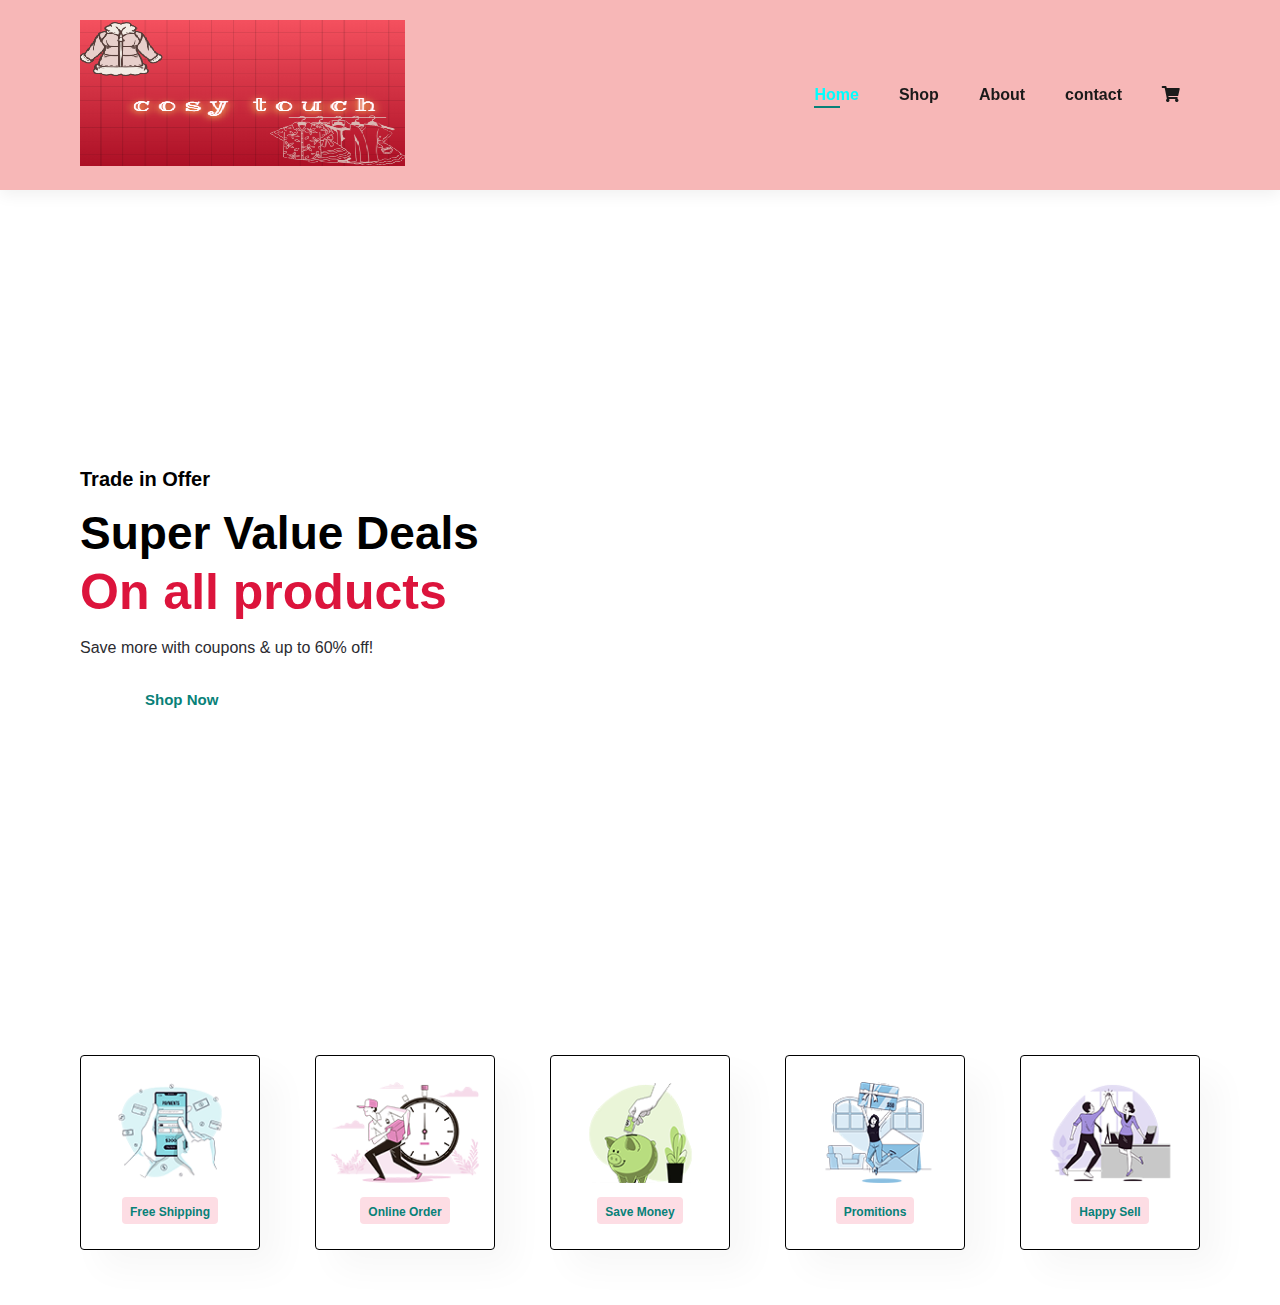
==== index.html @ e49b6837 "new program" ====
<!DOCTYPE html>
<html lang="en">
<head>
    <meta charset="UTF-8">
    <meta name="viewport" content="width=device-width, initial-scale=1.0">
    <title>Cosy Touch</title>
    <link rel="stylesheet" href="https://use.fontawesome.com/releases/v5.15.4/css/all.css" />
    <link rel="stylesheet" href="css/style.css">
    
</head>
<body>
    <section id="header">
        <a href="#"><img src="images/image.png" class="logo" alt=""></a>
        <div>
            <ul id="navbar">
                <li><a class="active" href="index.html">Home</a></li>
                <li><a href="shop.html">Shop</a></li>
                <!-- <li><a href="blog.html">blog</a></li> -->
                <li><a href="about.html">About</a></li>
                <li><a href="contact.html">contact</a></li>
                <li><a href="cart.html"><i class="fas fa-shopping-cart"></i></a></li>
            </ul>
        </div>
    </section>
    <section id="hero">
        <h4>Trade in Offer</h4>
        <h2>Super Value Deals</h2>
        <h1>On all products</h1>
        <p>Save more with coupons & up to 60% off!</p>
        <button>Shop Now</button>
    </section>
    <section id="feature" class="section-p1">
        <div class="fe-box">
            <img src="images/f1.png" alt="">
            <h6>Free Shipping</h6>
        </div><div class="fe-box">
            <img src="images/f2.png" alt="">
            <h6>Online Order</h6>
        </div><div class="fe-box">
            <img src="images/f3.png" alt="">
            <h6>Save Money</h6>
        </div><div class="fe-box">
            <img src="images/f4.png" alt="">
            <h6>Promitions</h6>
        </div><div class="fe-box">
            <img src="images/f5.png" alt="">
            <h6>Happy Sell</h6>
       
    </section>
    <script src="js/script.js"></script>
</body>
</html>
---- css/style.css ----
@import url('https://fonts.googleapis.com/css2?family=Poppins:ital,wght@0,100;0,200;0,300;0,400;0,500;0,600;0,700;0,800;0,900;1,100;1,200;1,300;1,400;1,500;1,600;1,700;1,800;1,900&display=swap');
*{
    margin: 0;
    padding: 0;
    box-sizing: border-box;
    font-family: 'Trebuchet MS', 'Lucida Sans Unicode', 'Lucida Grande', 'Lucida Sans', Arial, sans-serif;
}
html{
    scroll-behavior: smooth;
}
h1{
    font-size: 50px;
    line-height: 64px;
    color: black;
}
h2{
    font-size: 46px;
    line-height: 54px;
    color: black;
}
h4{
    font-size: 20px;
    color: black;
}
h6{
    font-weight: 700;
    font-size: 12px;
}
p{
    font-size: 16px;
    color: rgb(43, 43, 48);
    margin: 15px 0 20px 0;
}
.section-p1{
    padding: 40px 80px;
}
.section-m1{
    margin: 40px 0;
}
body{
    width: 100%;
}
/* hader start  */
#header{
    display: flex;
    align-items: center;
    justify-content: space-between;
    padding: 20px 80px;
    background: rgb(247, 183, 183);
    box-shadow: 0 5px 15px rgba(0, 0, 0, 0.06);
    z-index: 999;
    position: sticky;
    top: 0;
    left: 0;
}
#navbar{
    display: flex;
    align-items: center;
    justify-content: center;
}
#navbar li{
    list-style: none;
    padding: 0 20px;
    position: relative;
}
#navbar li a{
    text-decoration: none;
    font-size: 16px;
    font-weight: 600;
    color: #1a1a1a;
    transition: 0.3s ease;
}
#navbar li a:hover{
    color: aqua;
}
#navbar li a:hover,
#navbar li a.active{
    color: aqua;
}
#navbar li a.active::after,
#navbar li a:hover::after{
    content: "";
    width: 30%;
    height: 2px;
    background: #088178;
    position: absolute;
    bottom: -4px;
    left: 20px;
}
#hero {
    background-image: url("images/hero2.png");
    height: 90vh;
    width: 100%;
    background-size: cover;
    background-position: top 25% right 0;
    padding: 0 80px;
    display: flex;
    flex-direction: column;
    align-items: flex-start;
    justify-content: center;
}
#hero h4{
    padding-bottom: 15px;
}
#hero h1{
    color: crimson;
}
#hero button{
    background-image: url('images/button.png');
    background-color: transparent;
    color: #088178;
    border: 0;
    padding: 14px 80px 14px 65px;
    background-repeat: no-repeat;
    cursor: pointer;
    font-weight: 700;
    font-size: 15px;
}
#feature{
    display: flex;
    align-self: center;
    justify-content: space-between;
    flex-wrap: wrap;
}
#feature .fe-box{
    width: 180px;
    text-align: center;
    padding: 25px 15px;
    box-shadow: 20px 20px 34px rgba(0, 0, 0, 0.03);
    border: 1px solid;
    border-radius: 4px;
    margin: 15px 0;
}
#feature .fe-box:hover{
    box-shadow: 10px 10px 54px rgba(70, 62, 221, 0.1);
}
#feature .fe-box img{
    width: 100%;
    margin-bottom: 10px;
}
#feature .fe-box h6{
    display: inline-block;
    padding: 9px 8px 6px 8px;
    line-height: 1;
    border-radius: 4px;
    color: #088178;
    background-color: #fddde4;
}
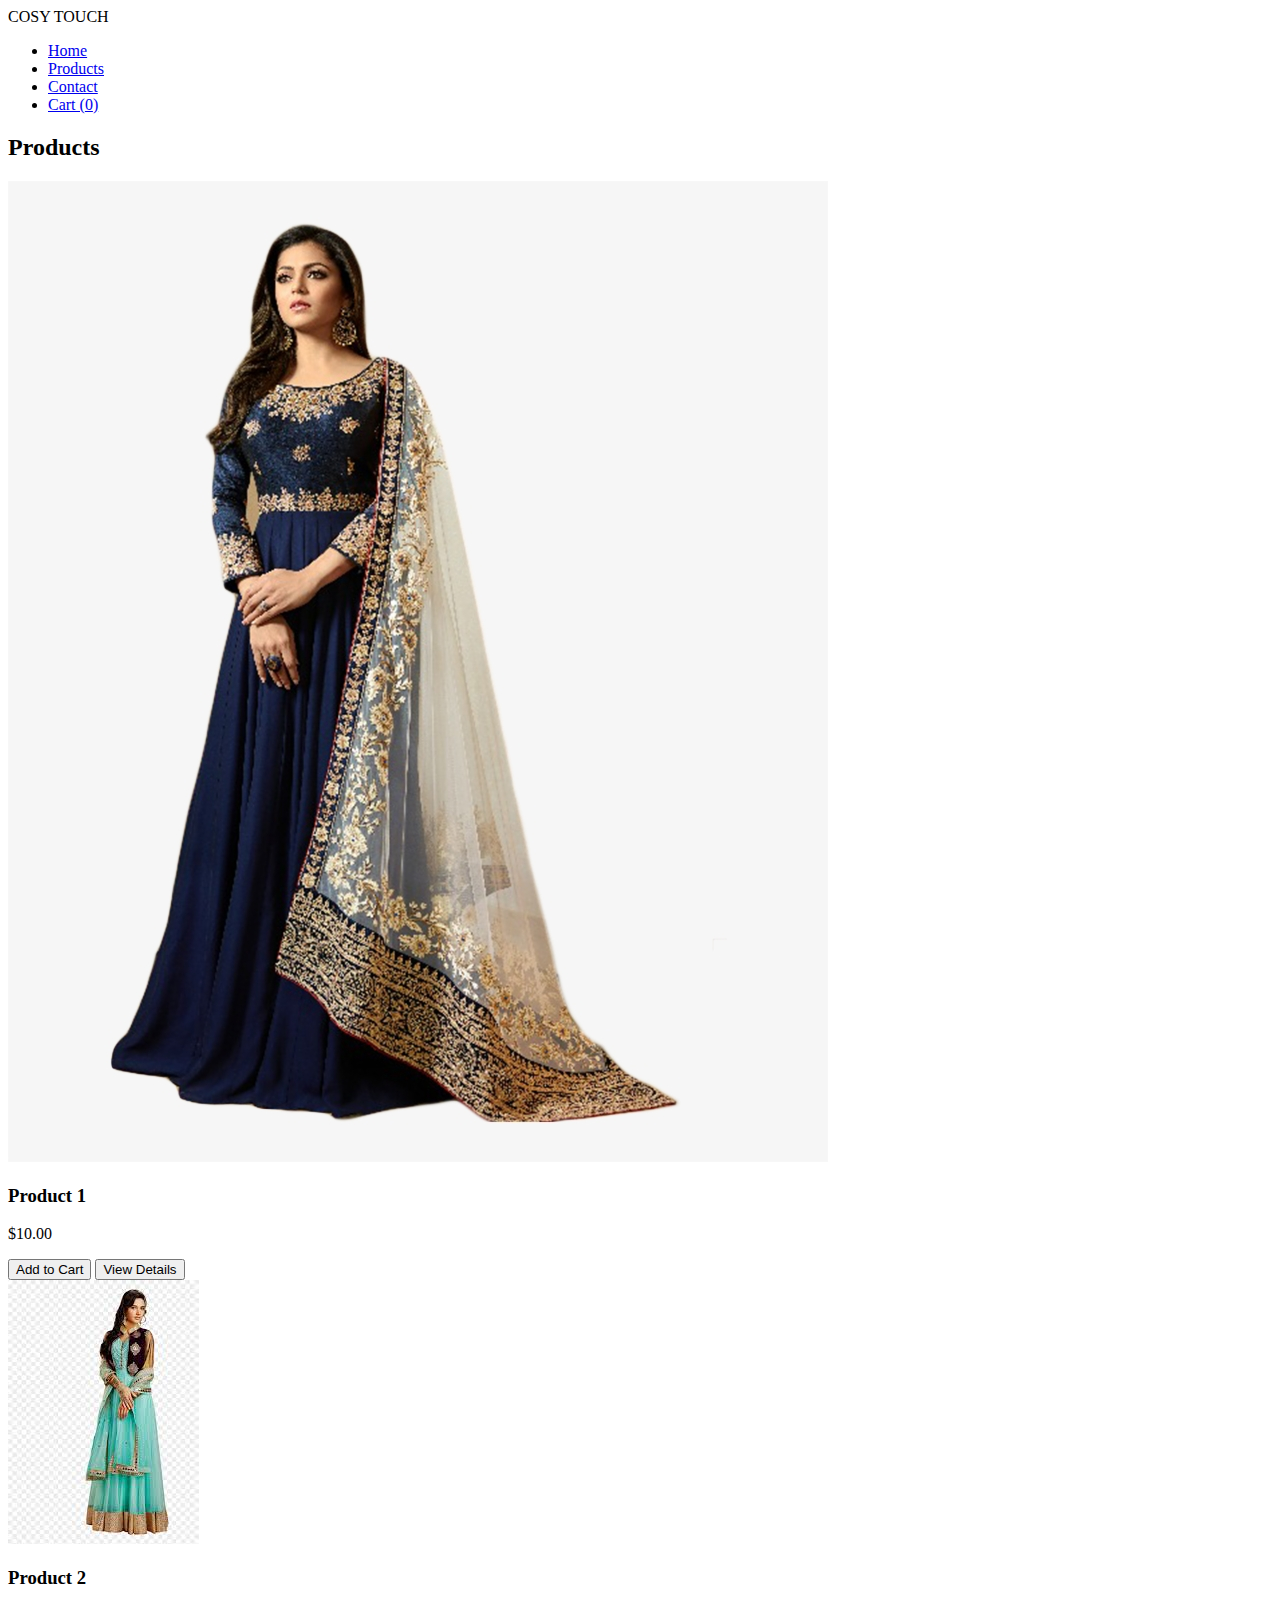
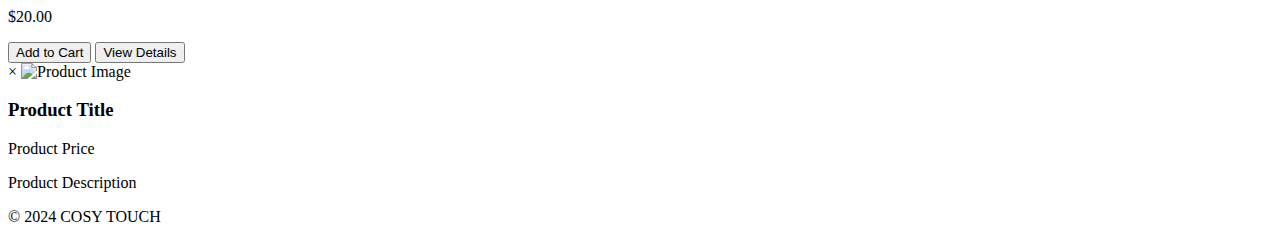
==== commit 05303cd5: "OKK" ====
--- a/index.html
+++ b/index.html
@@ -3,50 +3,57 @@
 <head>
     <meta charset="UTF-8">
     <meta name="viewport" content="width=device-width, initial-scale=1.0">
-    <title>Cosy Touch</title>
-    <link rel="stylesheet" href="https://use.fontawesome.com/releases/v5.15.4/css/all.css" />
-    <link rel="stylesheet" href="css/style.css">
-    
+    <title>COSY TOUCH</title>
+    <link rel="stylesheet" href="styles.css">
 </head>
 <body>
-    <section id="header">
-        <a href="#"><img src="images/image.png" class="logo" alt=""></a>
-        <div>
-            <ul id="navbar">
-                <li><a class="active" href="index.html">Home</a></li>
-                <li><a href="shop.html">Shop</a></li>
-                <!-- <li><a href="blog.html">blog</a></li> -->
-                <li><a href="about.html">About</a></li>
-                <li><a href="contact.html">contact</a></li>
-                <li><a href="cart.html"><i class="fas fa-shopping-cart"></i></a></li>
+    <header>
+        <div class="logo">COSY TOUCH</div>
+        <nav>
+            <ul>
+                <li><a href="#">Home</a></li>
+                <li><a href="#">Products</a></li>
+                <li><a href="#">Contact</a></li>
+                <li><a href="#">Cart (<span id="cart-count">0</span>)</a></li>
             </ul>
+        </nav>
+    </header>
+
+    <main>
+        <section class="products">
+            <h2>Products</h2>
+            <div class="product" data-id="1">
+                <img src="images/products g1.png" alt="Product 1">
+                <h3>Product 1</h3>
+                <p>$10.00</p>
+                <button>Add to Cart</button>
+                <button class="view-details">View Details</button>
+            </div>
+            <div class="product" data-id="2">
+                <img src="images/products s1.jpg" alt="Product 2">
+                <h3>Product 2</h3>
+                <p>$20.00</p>
+                <button>Add to Cart</button>
+                <button class="view-details">View Details</button>
+            </div>
+            <!-- Add more products as needed -->
+        </section>
+    </main>
+
+    <div id="product-modal" class="modal">
+        <div class="modal-content">
+            <span class="close-button">&times;</span>
+            <img id="modal-img" src="" alt="Product Image">
+            <h3 id="modal-title">Product Title</h3>
+            <p id="modal-price">Product Price</p>
+            <p id="modal-description">Product Description</p>
         </div>
-    </section>
-    <section id="hero">
-        <h4>Trade in Offer</h4>
-        <h2>Super Value Deals</h2>
-        <h1>On all products</h1>
-        <p>Save more with coupons & up to 60% off!</p>
-        <button>Shop Now</button>
-    </section>
-    <section id="feature" class="section-p1">
-        <div class="fe-box">
-            <img src="images/f1.png" alt="">
-            <h6>Free Shipping</h6>
-        </div><div class="fe-box">
-            <img src="images/f2.png" alt="">
-            <h6>Online Order</h6>
-        </div><div class="fe-box">
-            <img src="images/f3.png" alt="">
-            <h6>Save Money</h6>
-        </div><div class="fe-box">
-            <img src="images/f4.png" alt="">
-            <h6>Promitions</h6>
-        </div><div class="fe-box">
-            <img src="images/f5.png" alt="">
-            <h6>Happy Sell</h6>
-       
-    </section>
-    <script src="js/script.js"></script>
+    </div>
+
+    <footer>
+        <p>&copy; 2024 COSY TOUCH</p>
+    </footer>
+
+    <script src="script.js"></script>
 </body>
-</html>+</html>
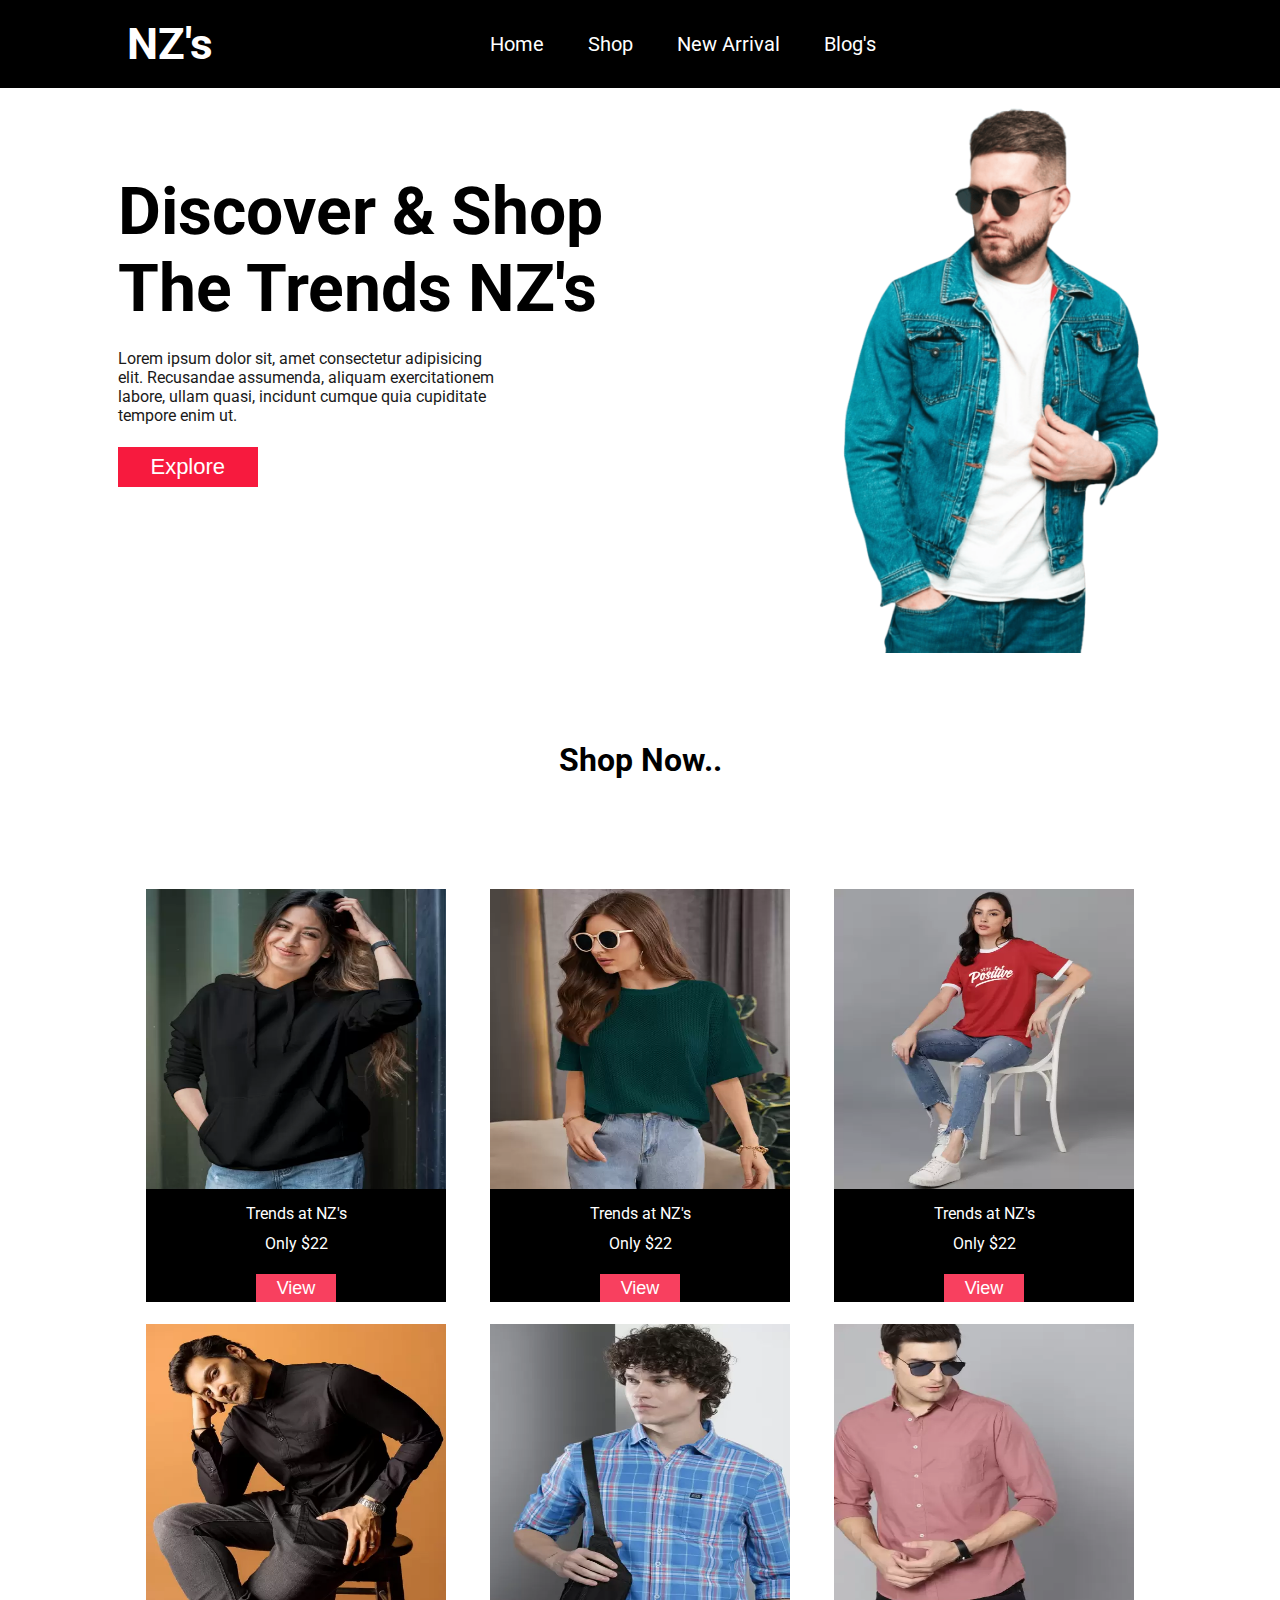
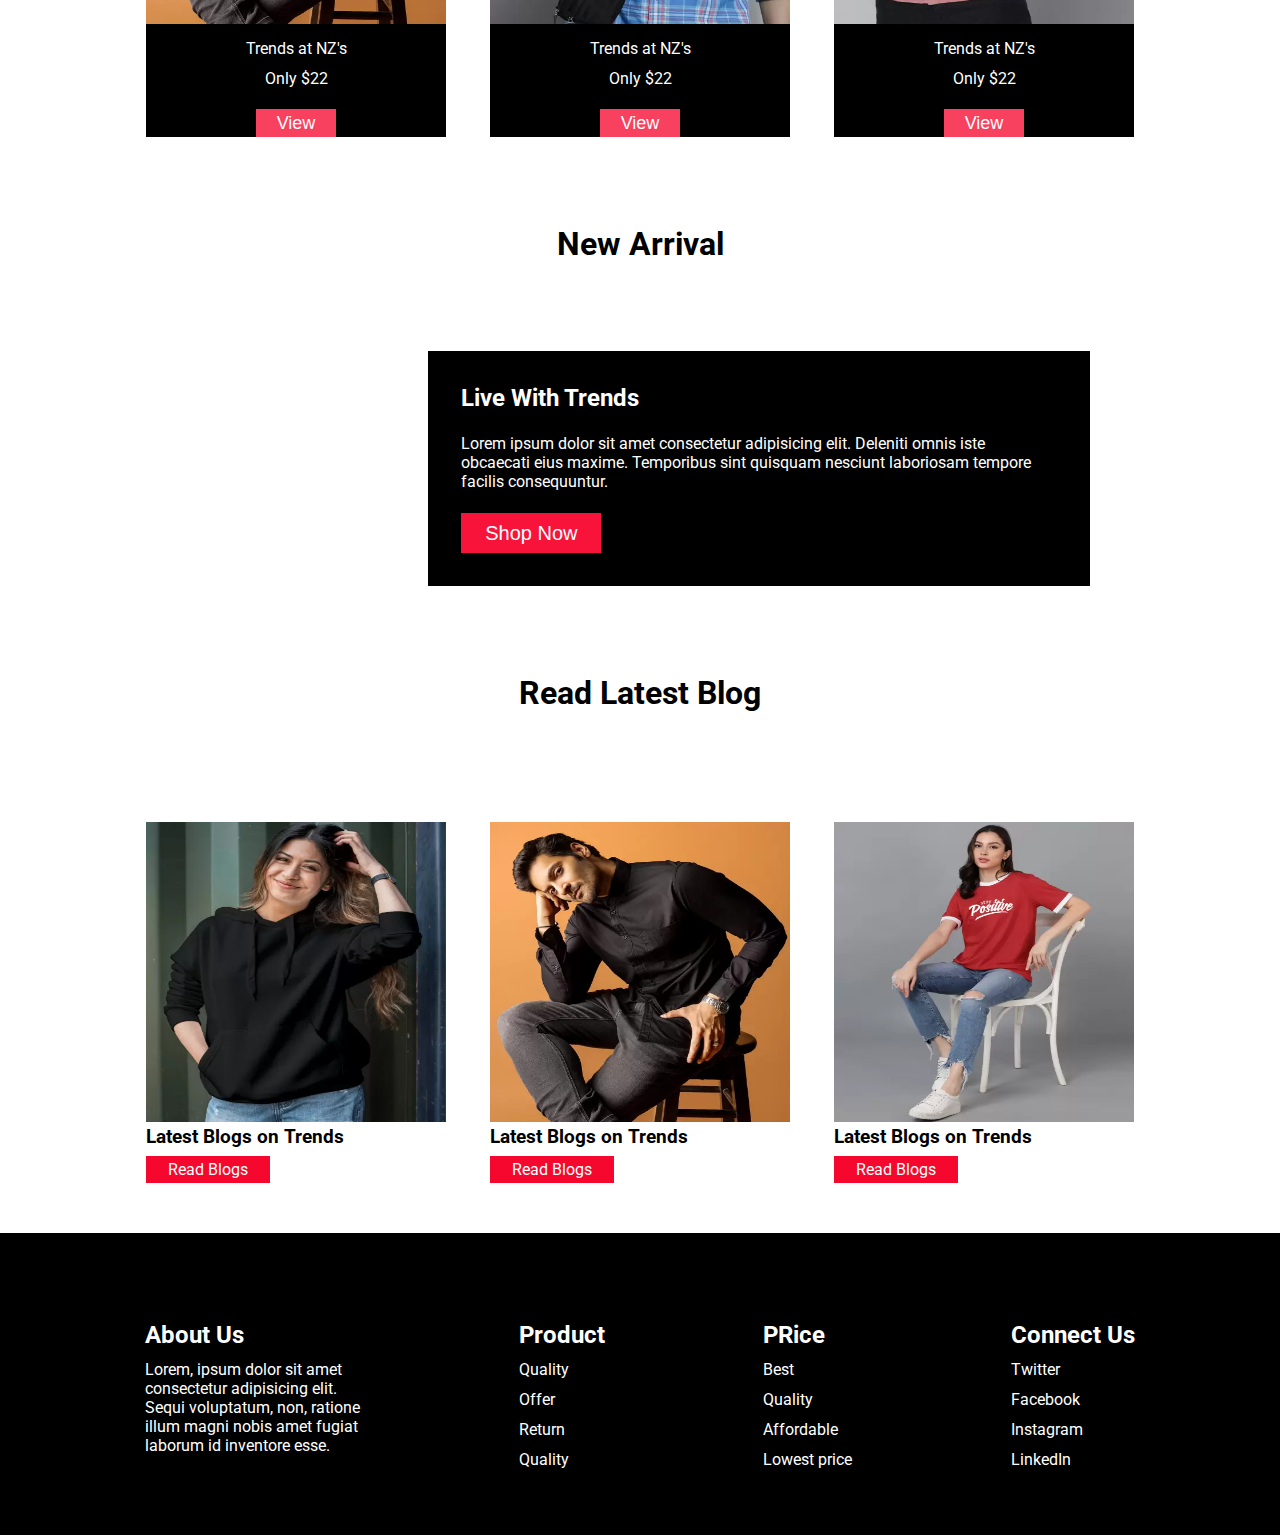
==== commit e86e5a79: "okk" ====
--- a/index.html
+++ b/index.html
@@ -3,57 +3,165 @@
 <head>
     <meta charset="UTF-8">
     <meta name="viewport" content="width=device-width, initial-scale=1.0">
-    <title>COSY TOUCH</title>
-    <link rel="stylesheet" href="styles.css">
+    <title>COSY-TOUCH</title>
+    <link rel="stylesheet" href="css/style.css">
+    <link href="https://fonts.googleapis.com/css2?family=Abril+Fatface&family=Catamaran:wght@200&family=Courgette&family=Dancing+Script:wght@700&family=Edu+TAS+Beginner:wght@700&family=Lato:wght@300;900&family=Mukta:wght@700&family=Mulish:wght@300&family=Open+Sans&family=PT+Sans:ital,wght@1,700&family=Poppins:wght@300&family=Raleway:wght@100&family=Roboto&family=Roboto+Condensed:wght@700&family=Roboto+Slab&display=swap" rel="stylesheet">     
+    <script src="https://kit.fontawesome.com/f30fac2c61.js" crossorigin="anonymous"></script>
+ 
 </head>
 <body>
-    <header>
-        <div class="logo">COSY TOUCH</div>
+    <div class="container">
         <nav>
+            <div class="logo">
+                <h1>NZ's</h1>
+            </div>
             <ul>
-                <li><a href="#">Home</a></li>
-                <li><a href="#">Products</a></li>
-                <li><a href="#">Contact</a></li>
-                <li><a href="#">Cart (<span id="cart-count">0</span>)</a></li>
+                <li><a href="">Home</a></li>
+                <li><a href="#shop">Shop</a></li>
+                <li><a href="#newarrival">New Arrival</a></li>
+                <li><a href="#blog">Blog's</a></li>
             </ul>
+            <i id="cart" class="fa-solid fa-cart-shopping"></i>
         </nav>
-    </header>
 
-    <main>
-        <section class="products">
-            <h2>Products</h2>
-            <div class="product" data-id="1">
-                <img src="images/products g1.png" alt="Product 1">
-                <h3>Product 1</h3>
-                <p>$10.00</p>
-                <button>Add to Cart</button>
-                <button class="view-details">View Details</button>
+        <div class="main">
+            <div class="mainText">
+                <h1>Discover & Shop <br> The Trends NZ's</h1>
+                <p>Lorem ipsum dolor sit, amet consectetur adipisicing <br>
+                  elit. Recusandae assumenda, aliquam exercitationem <br>
+                 labore, ullam quasi, incidunt cumque quia cupiditate <br>
+                 tempore enim ut.</p>
+                <button>Explore</button>
             </div>
-            <div class="product" data-id="2">
-                <img src="images/products s1.jpg" alt="Product 2">
-                <h3>Product 2</h3>
-                <p>$20.00</p>
-                <button>Add to Cart</button>
-                <button class="view-details">View Details</button>
+            <img src="images/main.png" alt="">
+        </div>
+
+         
+        <div id="shop">
+            <div class="head">
+                <h1>Shop Now..</h1>
             </div>
-            <!-- Add more products as needed -->
-        </section>
-    </main>
+            <div class="shop">
+ 
+                <div class="shopcard">
+                    <img src="images/ws2.webp" alt="">
+                    <p>Trends at NZ's </p>
+                    <p>Only $22</p>
+                    <button id="view">View</button>
+                    
 
-    <div id="product-modal" class="modal">
-        <div class="modal-content">
-            <span class="close-button">&times;</span>
-            <img id="modal-img" src="" alt="Product Image">
-            <h3 id="modal-title">Product Title</h3>
-            <p id="modal-price">Product Price</p>
-            <p id="modal-description">Product Description</p>
+                </div>
+                <div class="shopcard">
+                    <img src="images/ws3.webp" alt="">
+                    <p>Trends at NZ's </p>
+                    <p>Only $22</p>
+                    <button id="view">View</button>
+
+                </div>
+                <div class="shopcard">
+                    <img src="images/ws4.webp" alt="">
+                    <p>Trends at NZ's </p>
+                    <p>Only $22</p>
+                    <button id="view">View</button>
+
+                </div>
+                <div class="shopcard">
+                    <img src="images/sh1.webp" alt="">
+                    <p>Trends at NZ's </p>
+                    <p>Only $22</p>
+                    <button id="view">View</button>
+
+                </div>
+                <div class="shopcard">
+                    <img src="images/sh2.webp" alt="">
+                    <p>Trends at NZ's </p>
+                    <p>Only $22</p>
+                    <button id="view">View</button>
+
+                </div>
+                <div class="shopcard">
+                    <img src="images/sh3.webp" alt="">
+                    <p>Trends at NZ's </p>
+                    <p>Only $22</p>
+                    <button id="view">View</button>
+            </div>
+
+
+            <div id="newarrival">
+                <div class="head">
+                    <h1>New Arrival</h1>
+                </div>
+                <div class="arrival">
+                    <img src="images/arr1.jpg" alt="">
+                    <div class="arrivalText">
+                        <h2>Live With Trends</h2>
+                        <p>Lorem ipsum dolor sit amet consectetur adipisicing elit. Deleniti omnis iste obcaecati eius maxime. Temporibus sint quisquam nesciunt laboriosam tempore facilis consequuntur.</p>
+                        <button>Shop Now</button>
+                    </div>
+                </div>
+            </div>
+     
+        </div>
+
+        <div id="blog">
+            <div class="head">
+                <h1>Read Latest Blog</h1>
+            </div>
+            <div class="blogs">
+                <div class="blogCard">
+                    <img src="images/ws2.webp" alt="">
+                    <h3>Latest Blogs on Trends</h3>
+                    <a target="_blank" href="https://www.hellofashionblog.com/">Read Blogs</a>
+                </div>
+                <div class="blogCard">
+                    <img src="images/sh1.webp" alt="">
+                    <h3>Latest Blogs on Trends</h3>
+                    <a target="_blank" href="https://www.hellofashionblog.com/">Read Blogs</a>
+                </div>
+                <div class="blogCard">
+                    <img src="images/ws4.webp" alt="">
+                    <h3>Latest Blogs on Trends</h3>
+                    <a target="_blank" href="https://www.hellofashionblog.com/">Read Blogs</a>
+                </div>
+            </div>
+        </div>
+
+        <div class="footer">
+            <div class="text">
+                <h2>About Us</h2>
+                <p>Lorem, ipsum dolor sit amet <br>
+                  consectetur adipisicing elit. <br>
+                  Sequi voluptatum, non, ratione <br>
+                  illum magni nobis amet fugiat <br>
+                 laborum id inventore esse.</p>
+
+            </div>
+            <div class="text">
+                <h2>Product</h2>
+                <p>Quality</p>
+                <p>Offer</p>
+                <p>Return</p>
+                <p>Quality</p>
+
+            </div>
+            <div class="text">
+                <h2>PRice</h2>
+                <p>Best</p>
+                <p>Quality</p>
+                <p>Affordable</p>
+                <p>Lowest price</p>
+
+            </div>
+            <div class="text">
+                <h2>Connect Us</h2>
+                <p>Twitter</p>
+                <p>Facebook</p>
+                <p>Instagram</p>
+                <p>LinkedIn</p>
+
+            </div>
         </div>
     </div>
-
-    <footer>
-        <p>&copy; 2024 COSY TOUCH</p>
-    </footer>
-
-    <script src="script.js"></script>
+    <script src="js/script.js"></script>
 </body>
-</html>
+</html>--- a/css/style.css
+++ b/css/style.css
@@ -0,0 +1,246 @@
+*{
+    margin: 0%;
+    padding: 0%;
+}
+body{
+    font-family: 'Roboto', sans-serif;   
+
+}
+nav{
+    display: flex;
+    justify-content: space-around;
+    align-items: center;
+    position: fixed;
+    top: 0%;
+    width: 100%;
+    height: 88px;
+    background-color: black;
+    color: white;
+}
+.logo{
+    font-size: 22px;
+}
+ul{
+    display: flex;
+}
+ul li {
+    list-style: none;
+}
+ul li a{
+    text-decoration: none;
+    font-size: 20px;
+    margin-inline: 22px;
+    color: white;
+}
+ul li a:hover{
+    color: rgb(250, 90, 116);
+}
+nav i{
+    font-size: 26px;
+}
+.main{
+    display: flex;
+    justify-content: space-around;
+    margin-top: 99px;
+}
+.main img{
+    width: 324px;
+}
+.mainText{
+    margin-top: 74px;
+}
+.main h1{
+    font-size: 66px;
+}
+.main p{
+    color: rgb(26, 26, 26);
+    margin-top: 22px;
+}
+.main button{
+    width: 140px;
+    height: 40px;
+    background-color: rgb(247, 26, 62);
+    color: white;
+    font-size: 22px;
+    border: none;
+    margin-top: 22px;
+}
+.shop{
+    display: flex;
+    flex-wrap: wrap;
+    justify-content: center;
+}
+.shop .shopcard{
+    width: 300px;
+    margin-inline: 22px;
+    margin-top: 22px;
+    background-color: black;
+    color: white;
+    text-align: center;
+}
+.shopcard button{
+    width: 80px;
+    height: 28px;
+    background-color: rgb(248, 64, 95);
+    color: white;
+    font-size: 18px;
+    border: none;
+    margin-top: 21px;
+    cursor: pointer;
+}
+.shopcard p{
+    margin-top: 11px;
+    
+}
+.shopcard img{
+    width: 100%;
+    height: 300px;
+}
+.head{
+    text-align: center;
+    padding: 88px;
+}
+.arrival{
+    display: flex;
+    justify-content: center;
+    width: 900px;
+    margin: auto;
+}
+.arrival img{
+    width: 500px;
+}
+.arrivalText{
+    padding: 33px;
+    background-color:black;
+    color: white;
+}
+.arrivalText p{
+    margin-top: 22px;
+}
+.arrivalText button{
+    margin-top: 22px;
+    width: 140px;
+    height: 40px;
+    background-color: rgb(247, 19, 57);
+    font-size: 20px;
+    border: none;
+    color: white;
+}
+.blogs{
+    display: flex;
+    flex-wrap: wrap;
+    justify-content: center;
+}
+.blogCard{
+    width: 300px;
+    margin-inline: 22px;
+    margin-top: 22px;
+}
+.blogs img{
+    width: 100%;
+    height: 300px;
+}
+.blogs a{
+    padding: 4px 22px;
+    background-color: rgb(245, 7, 46);
+    color: white;
+    text-decoration: none;
+    position: relative;
+    top: 12px;
+
+}
+.footer{
+    display: flex;
+    flex-wrap: wrap;
+    justify-content: space-around;
+    padding: 66px;
+    margin-top: 66px;
+    background-color: black;
+    color: white;
+}
+.text{
+    margin-top: 22px;
+}
+.text p{
+    margin-top: 11px;
+}
+.cartHead{
+     text-align: center;
+    justify-content: center;
+    text-align: center;
+    padding: 12px 22px;
+    background-color: rgb(252, 15, 54);
+    color: white;
+    text-decoration: none;
+    font-size: 22px;
+    position: relative;
+    top: 22px;
+    text-align: center;
+    left: 40%;
+
+}
+.card {
+    display: flex;
+    gap: 33px;
+    width: 800px;
+    margin: auto;
+    margin-top:83px;
+}
+.card img{
+    width: 400px;
+}
+.card p{
+    margin-top: 22px;
+}
+.card a{
+    padding: 4px 22px;
+    background-color: black;
+    color: white;
+    font-size: 20px;
+    border: none;
+    margin-top: 22px;
+    text-decoration: none;
+    position: relative;
+    top: 44px;
+}
+
+@media screen and (max-width:970px){
+    .main{
+        display: block;
+        text-align: center;
+    }
+    .arrival{
+        display: block;
+        width: 500px;
+    }
+    .card{
+        display: block;
+        text-align: center;
+        width: 90%;
+    }
+    .card img{
+        width: 80%;
+    }
+}
+
+@media screen and (max-width:700px){
+    ul{
+        display: none;
+
+    }
+}
+
+@media screen and (max-width:600px){
+    .main h1{
+        font-size: 34px;
+    }
+    .main img{
+        width: 90%;
+    }
+    .arrival{
+        width: 90%;
+    }
+    .arrival img{
+        width: 100%;
+    }
+}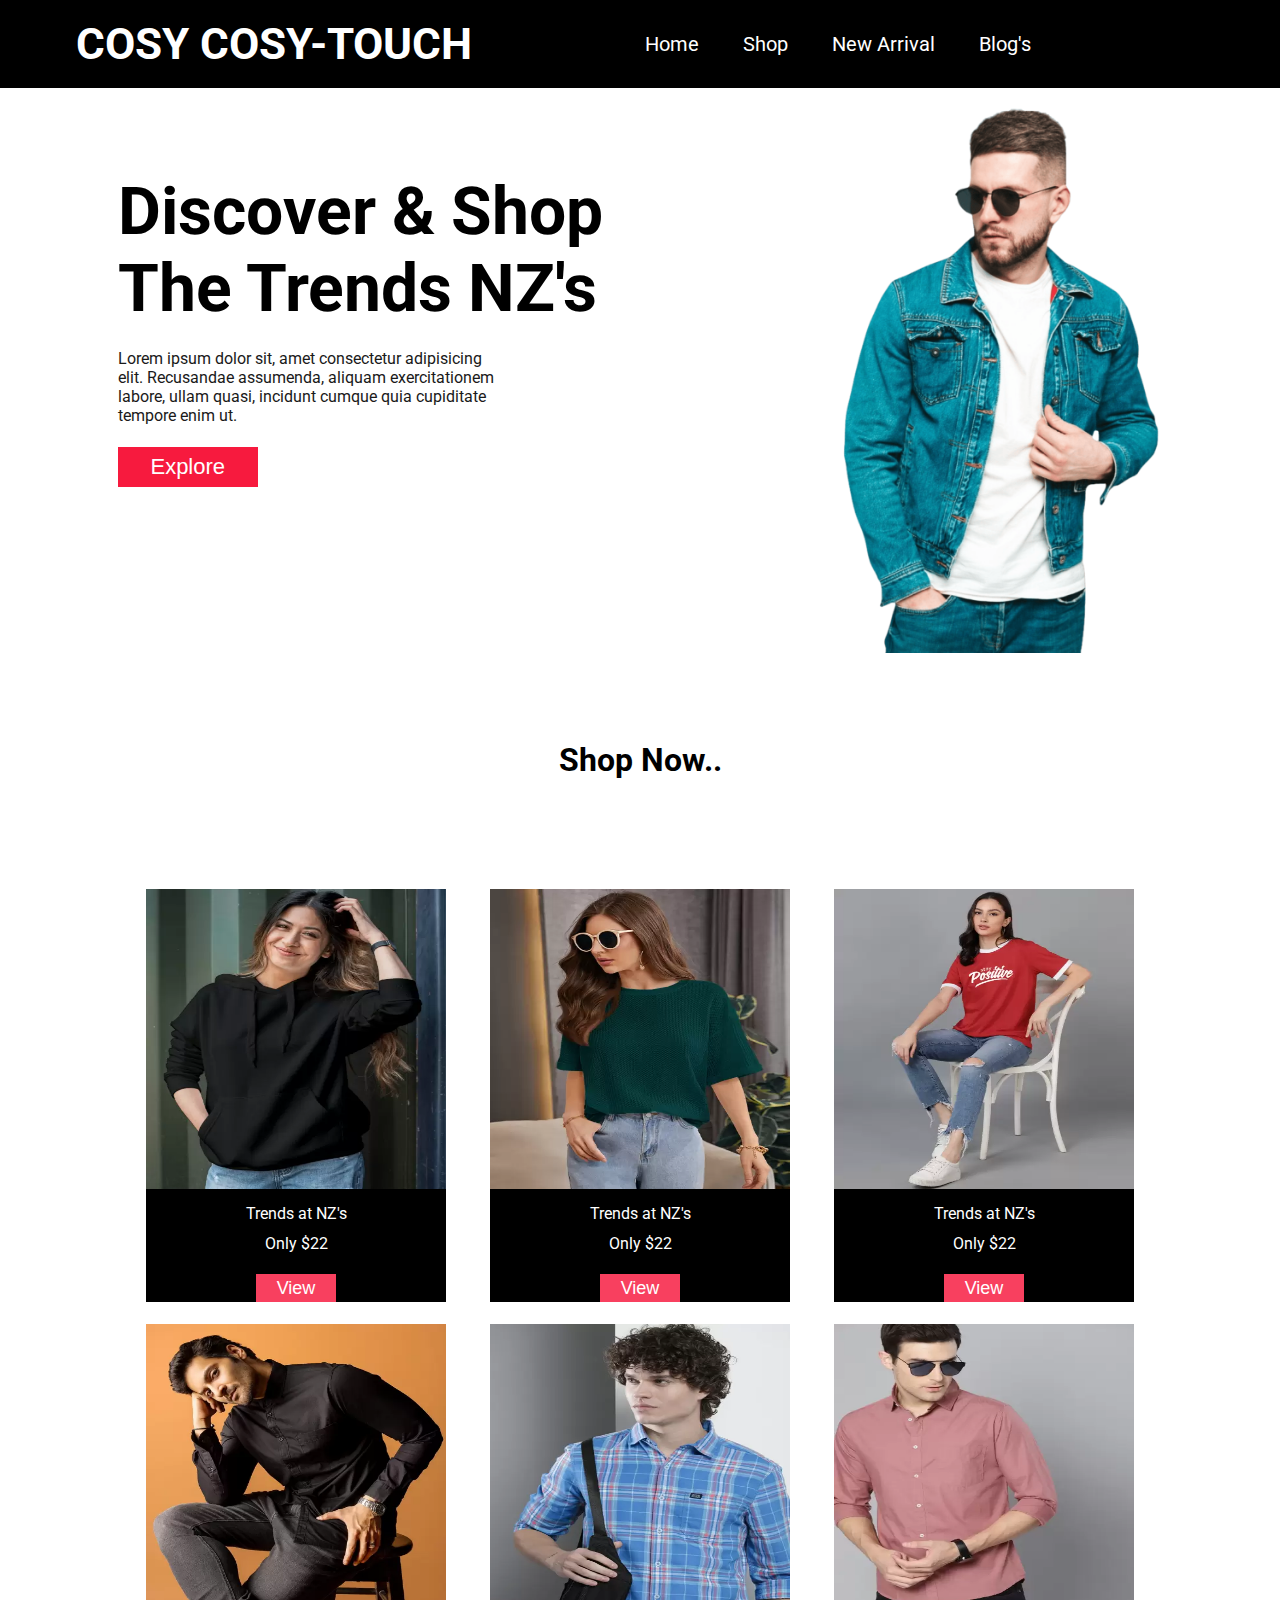
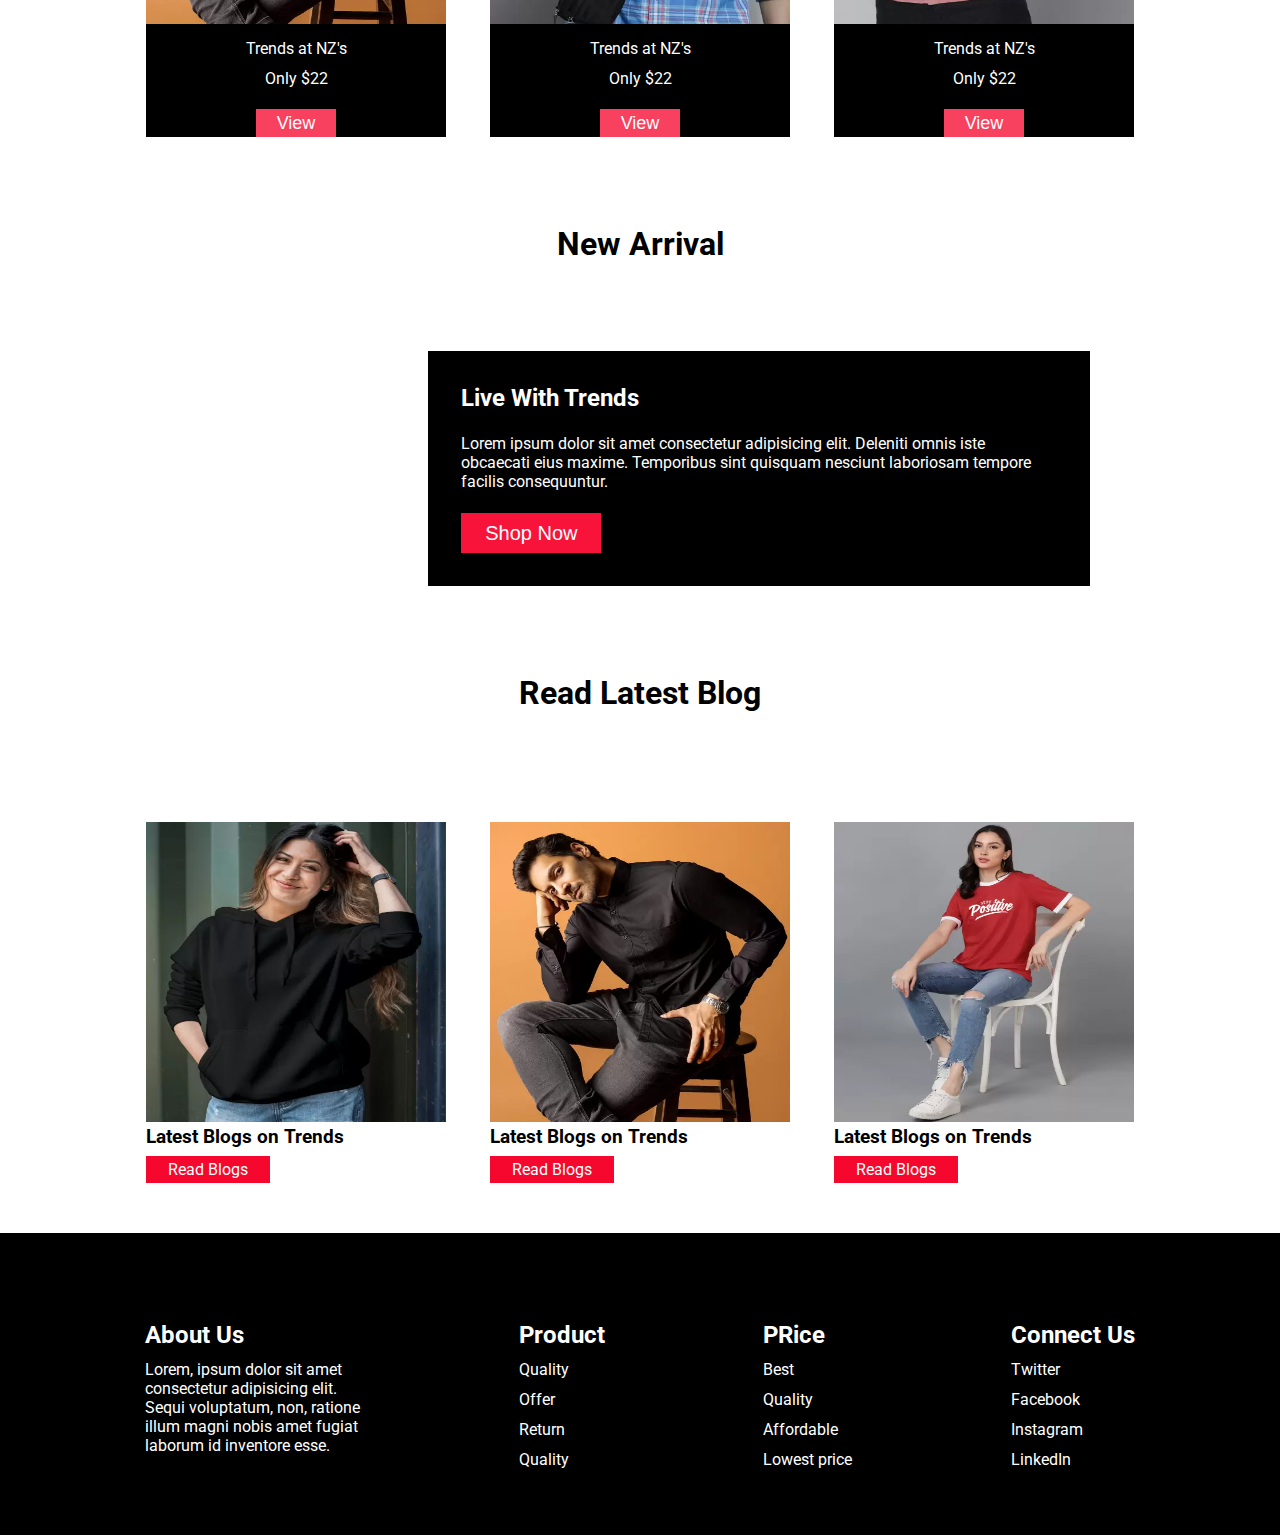
==== commit fed6ce87: "HWLLOK" ====
--- a/index.html
+++ b/index.html
@@ -13,7 +13,7 @@
     <div class="container">
         <nav>
             <div class="logo">
-                <h1>NZ's</h1>
+                <h1>COSY COSY-TOUCH</h1>
             </div>
             <ul>
                 <li><a href="">Home</a></li>
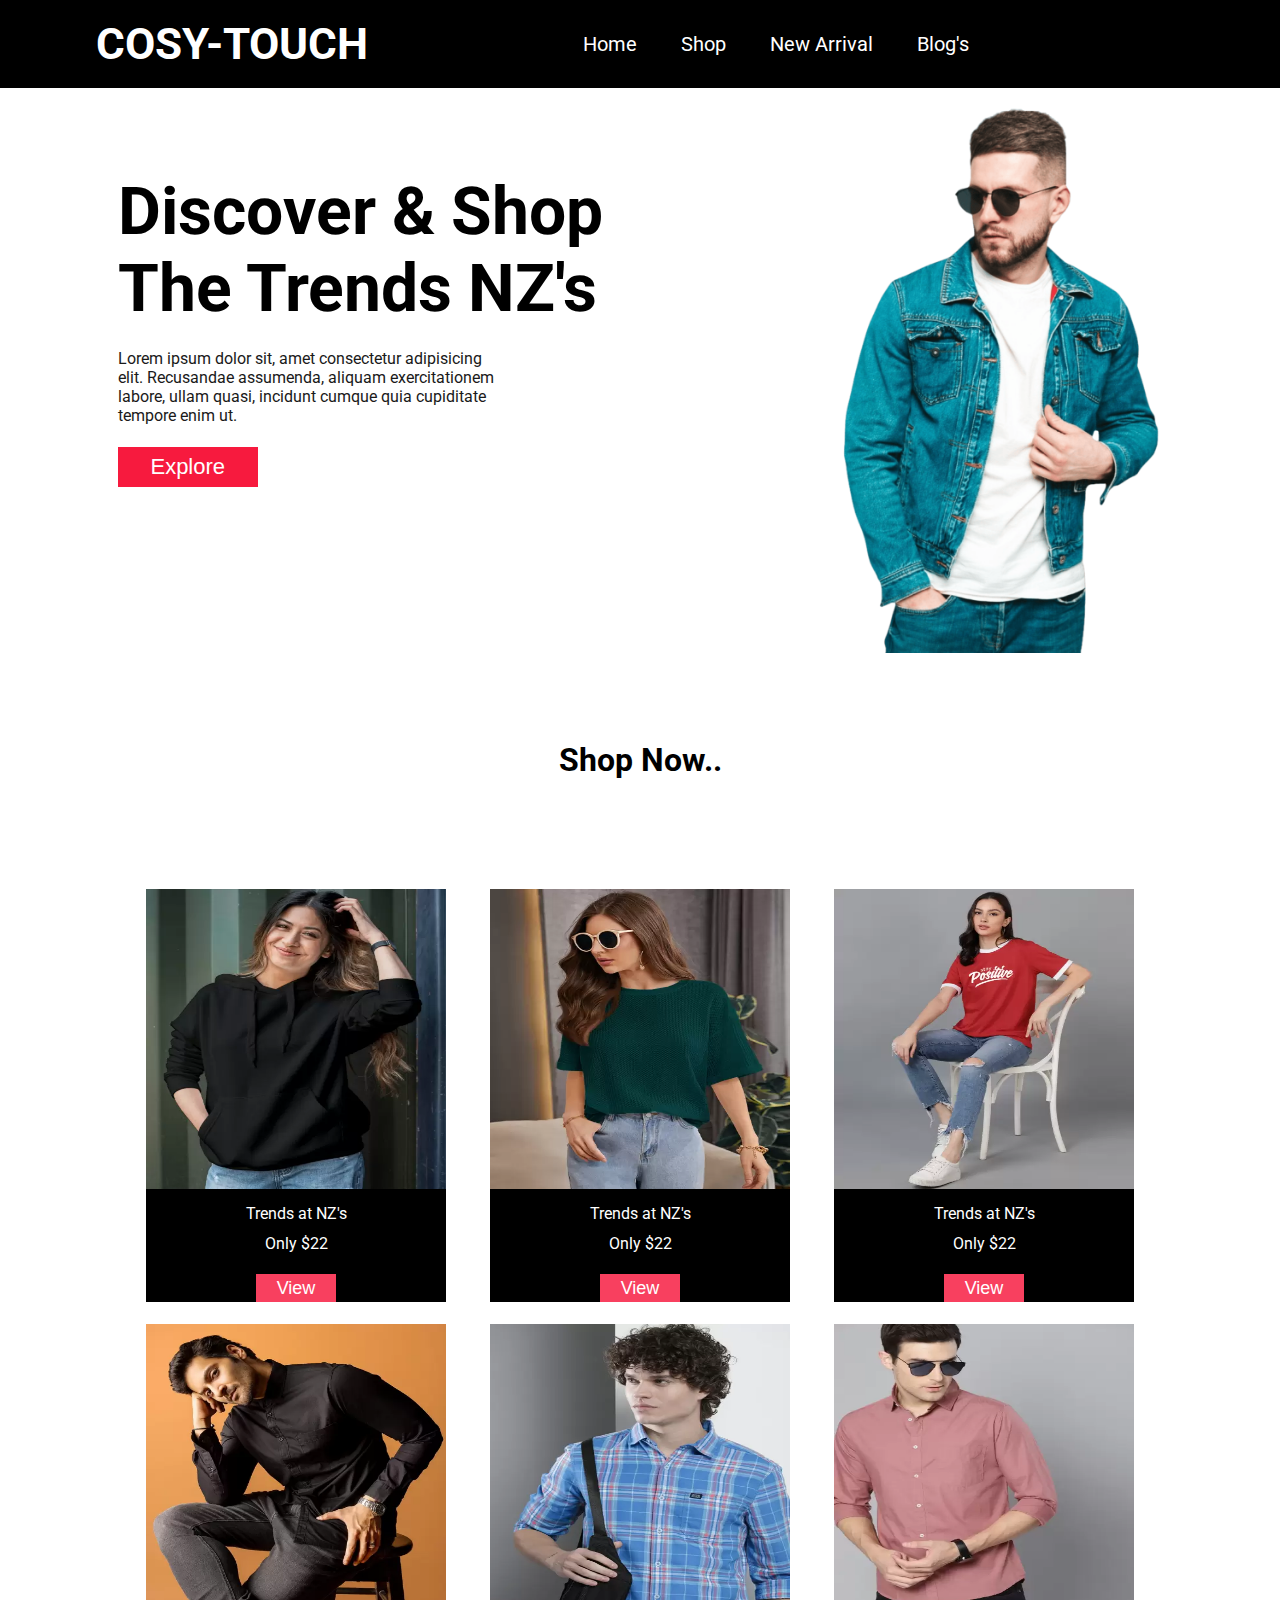
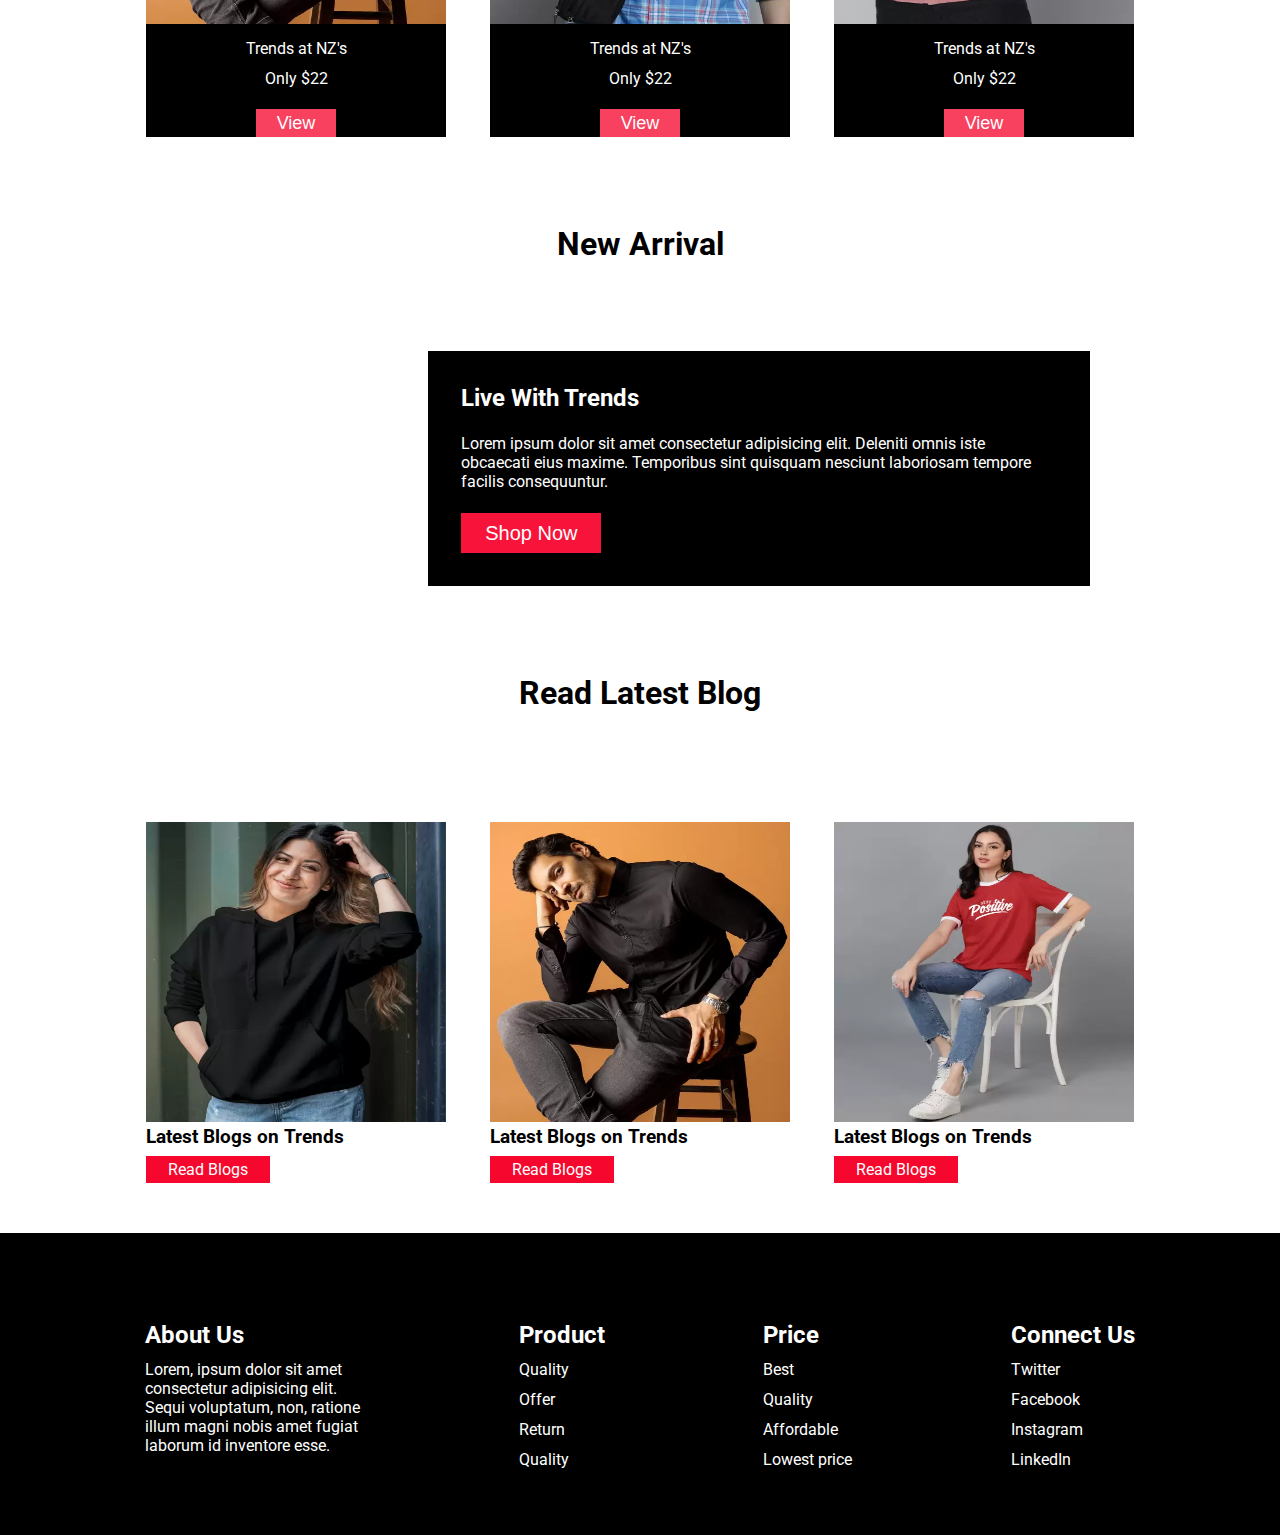
==== commit 3393fe1b: "okkkokokokok" ====
--- a/index.html
+++ b/index.html
@@ -13,7 +13,7 @@
     <div class="container">
         <nav>
             <div class="logo">
-                <h1>COSY COSY-TOUCH</h1>
+                <h1>COSY-TOUCH</h1>
             </div>
             <ul>
                 <li><a href="">Home</a></li>
@@ -145,7 +145,7 @@
 
             </div>
             <div class="text">
-                <h2>PRice</h2>
+                <h2>Price</h2>
                 <p>Best</p>
                 <p>Quality</p>
                 <p>Affordable</p>
@@ -153,7 +153,7 @@
 
             </div>
             <div class="text">
-                <h2>Connect Us</h2>
+                <h2>Connect Us</h2> <a href="tel:+9051138217"></a>
                 <p>Twitter</p>
                 <p>Facebook</p>
                 <p>Instagram</p>
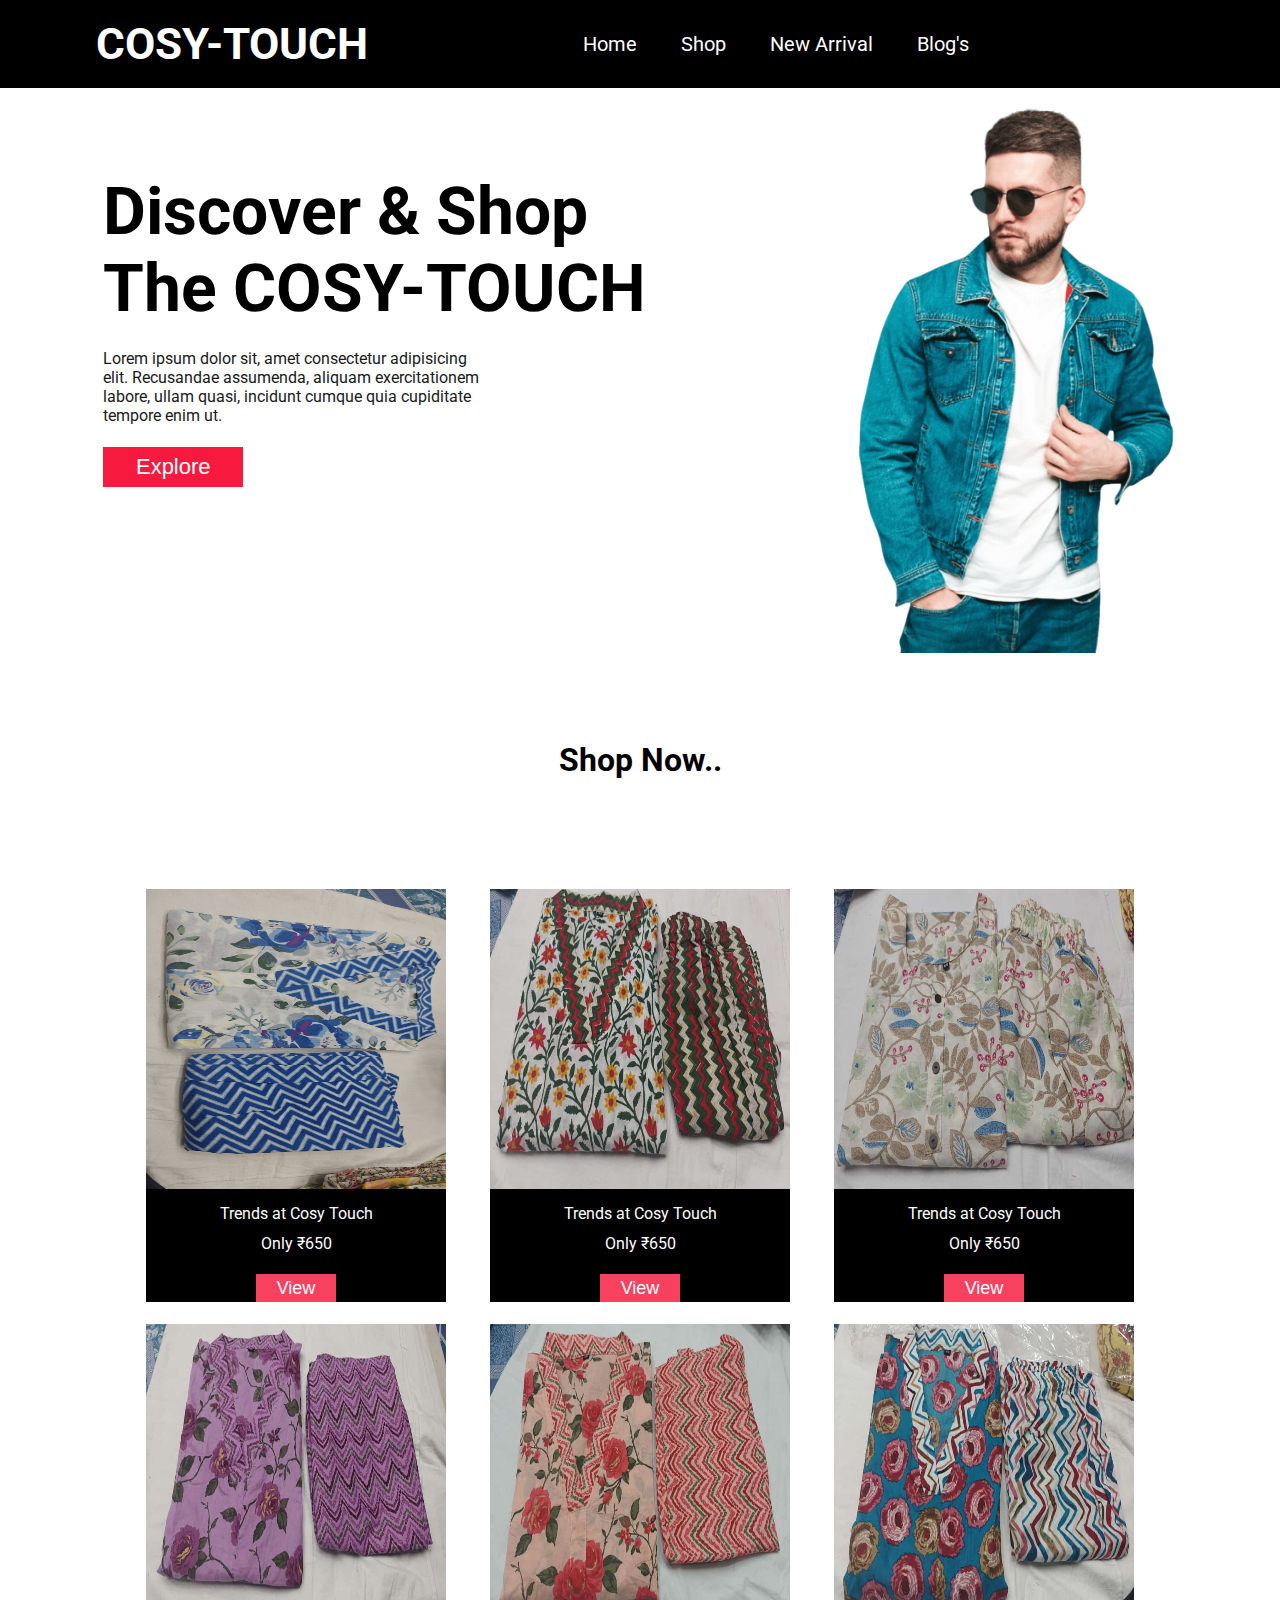
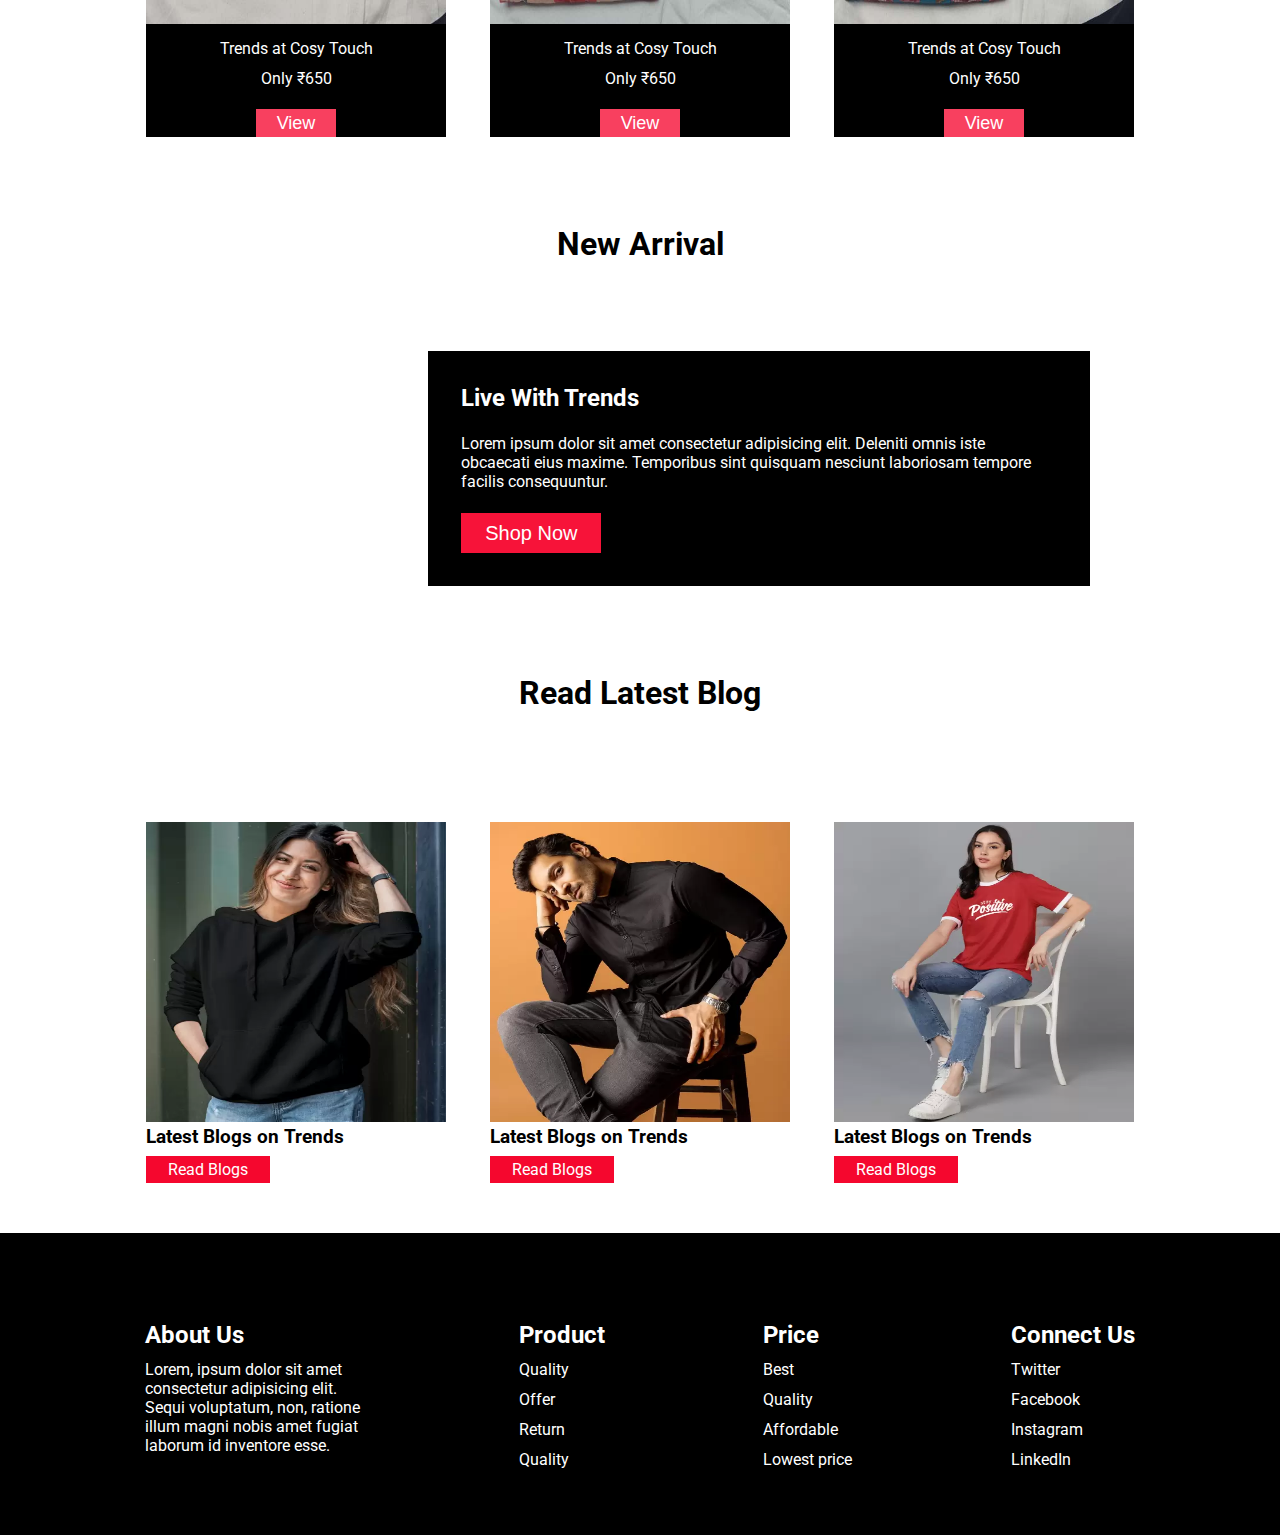
==== commit 93e00d07: "shop products availab;e" ====
--- a/index.html
+++ b/index.html
@@ -26,7 +26,7 @@
 
         <div class="main">
             <div class="mainText">
-                <h1>Discover & Shop <br> The Trends NZ's</h1>
+                <h1>Discover & Shop <br> The COSY-TOUCH</h1>
                 <p>Lorem ipsum dolor sit, amet consectetur adipisicing <br>
                   elit. Recusandae assumenda, aliquam exercitationem <br>
                  labore, ullam quasi, incidunt cumque quia cupiditate <br>
@@ -44,45 +44,45 @@
             <div class="shop">
  
                 <div class="shopcard">
-                    <img src="images/ws2.webp" alt="">
-                    <p>Trends at NZ's </p>
-                    <p>Only $22</p>
+                    <img src="images/new.jpeg" alt="">
+                    <p>Trends at Cosy Touch</p>
+                    <p>Only ₹650</p>
                     <button id="view">View</button>
                     
 
                 </div>
                 <div class="shopcard">
-                    <img src="images/ws3.webp" alt="">
-                    <p>Trends at NZ's </p>
-                    <p>Only $22</p>
+                    <img src="images/new 2.jpeg" alt="">
+                    <p>Trends at Cosy Touch </p>
+                    <p>Only ₹650</p>
                     <button id="view">View</button>
 
                 </div>
                 <div class="shopcard">
-                    <img src="images/ws4.webp" alt="">
-                    <p>Trends at NZ's </p>
-                    <p>Only $22</p>
+                    <img src="images/replace4.jpg" alt="">
+                    <p>Trends at Cosy Touch </p>
+                    <p>Only ₹650</p>
                     <button id="view">View</button>
 
                 </div>
                 <div class="shopcard">
-                    <img src="images/sh1.webp" alt="">
-                    <p>Trends at NZ's </p>
-                    <p>Only $22</p>
+                    <img src="images/replace3.jpg" alt="">
+                    <p>Trends at Cosy Touch </p>
+                    <p>Only ₹650</p>
                     <button id="view">View</button>
 
                 </div>
                 <div class="shopcard">
-                    <img src="images/sh2.webp" alt="">
-                    <p>Trends at NZ's </p>
-                    <p>Only $22</p>
+                    <img src="images/replace2.jpg" alt="">
+                    <p>Trends at Cosy Touch </p>
+                    <p>Only ₹650</p>
                     <button id="view">View</button>
 
                 </div>
                 <div class="shopcard">
-                    <img src="images/sh3.webp" alt="">
-                    <p>Trends at NZ's </p>
-                    <p>Only $22</p>
+                    <img src="images/replace.jpg" alt="">
+                    <p>Trends at Cosy Touch </p>
+                    <p>Only ₹650</p>
                     <button id="view">View</button>
             </div>
 
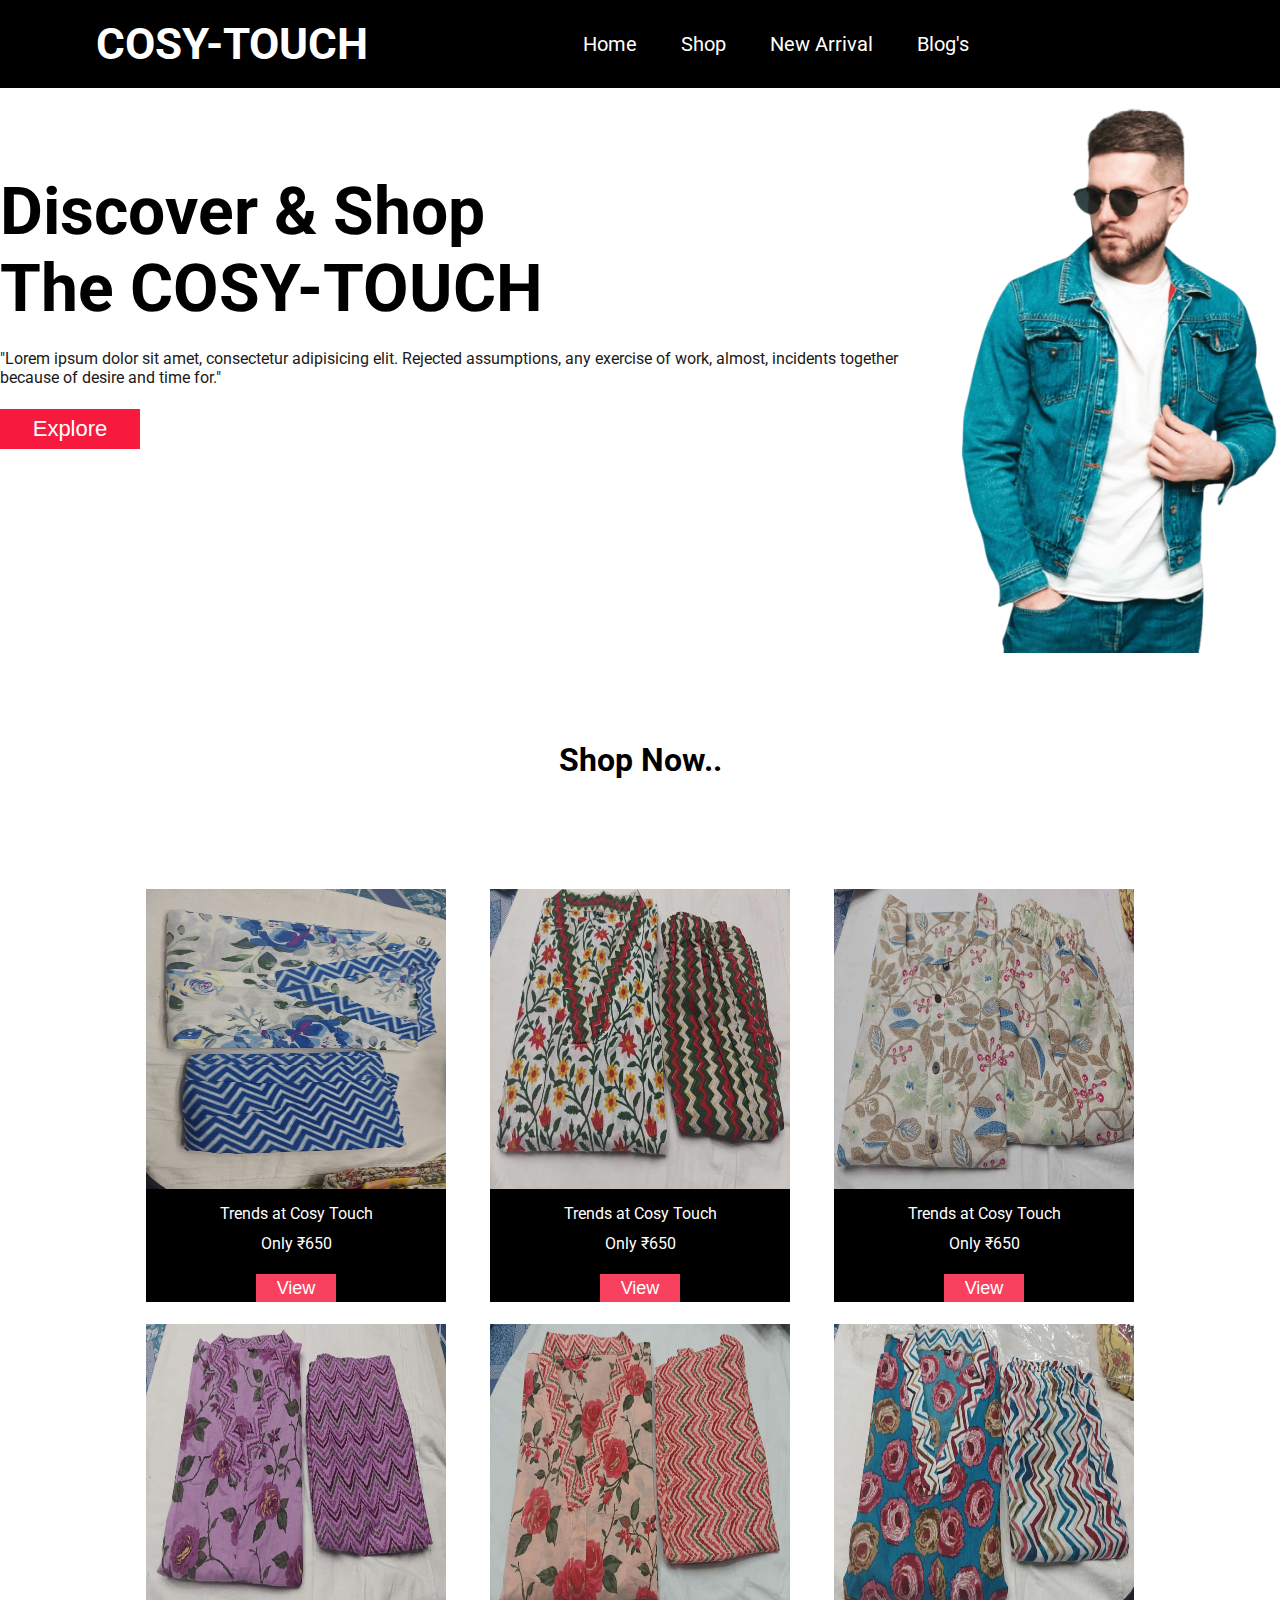
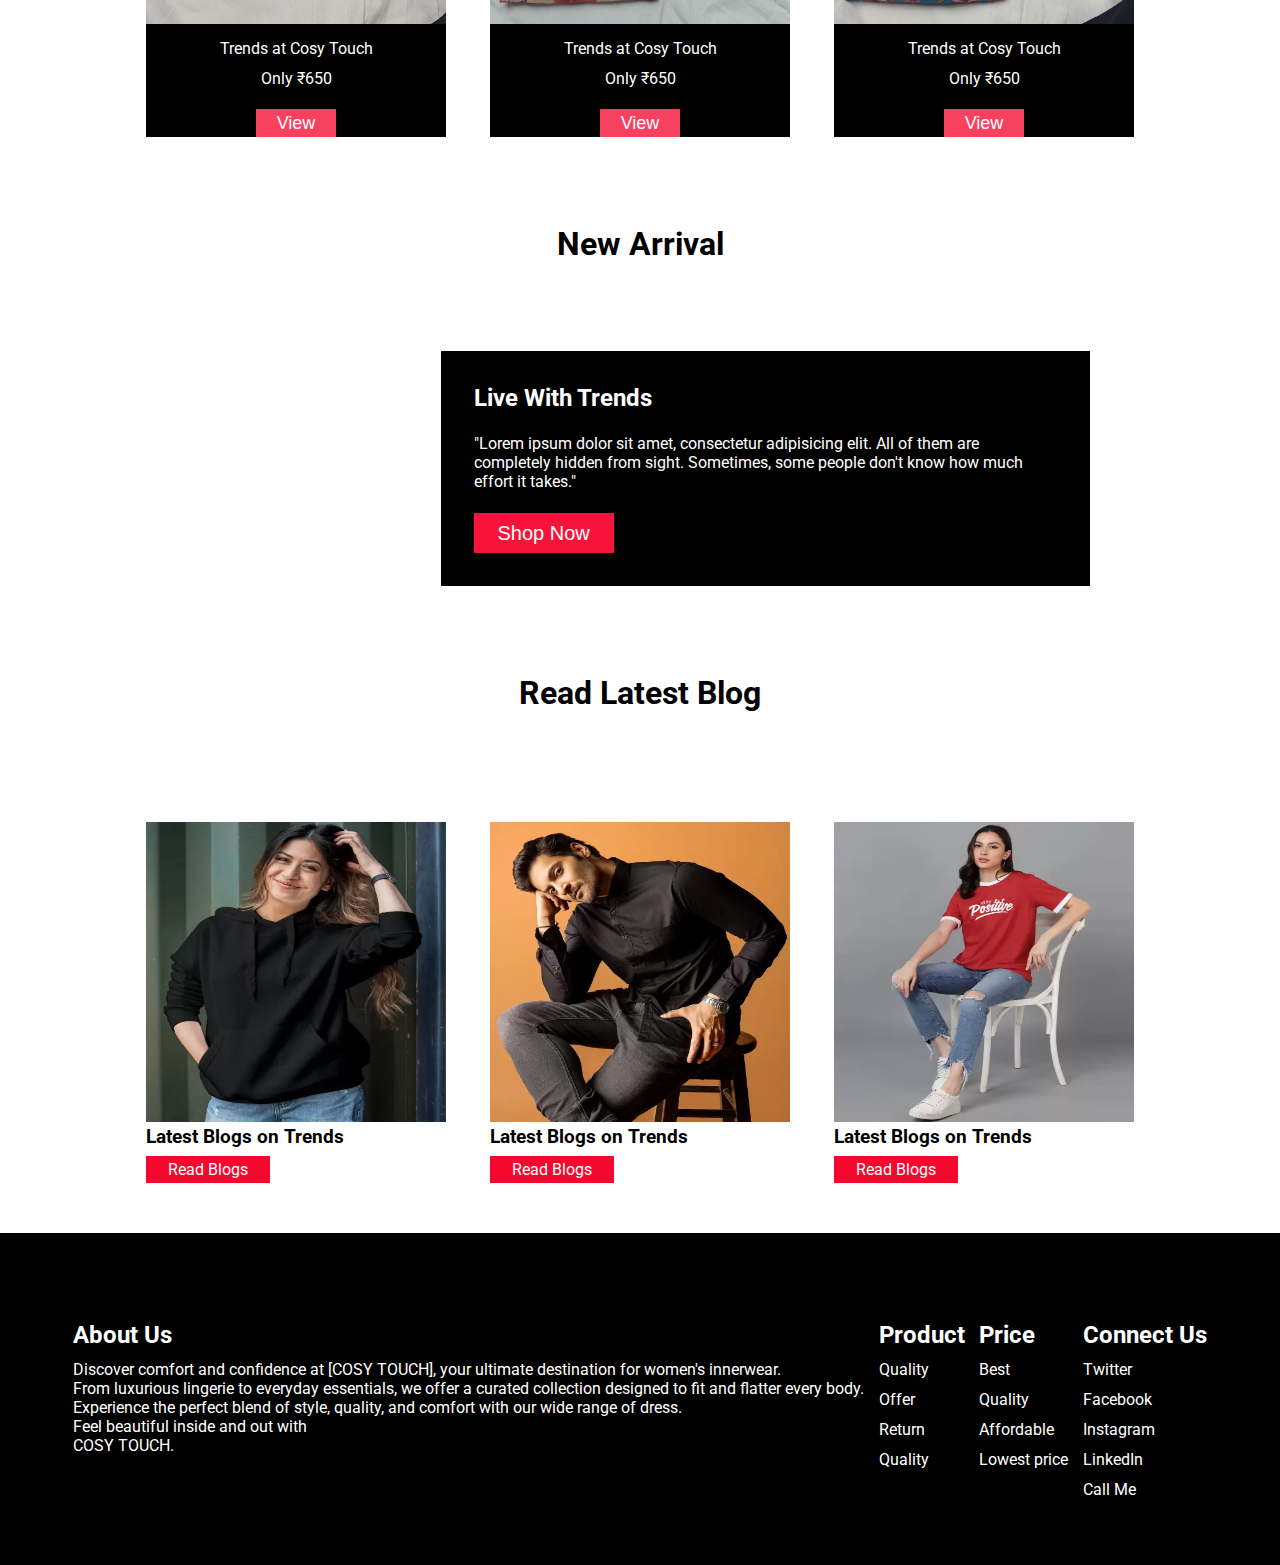
==== commit 67d299e5: "neww" ====
--- a/index.html
+++ b/index.html
@@ -27,10 +27,7 @@
         <div class="main">
             <div class="mainText">
                 <h1>Discover & Shop <br> The COSY-TOUCH</h1>
-                <p>Lorem ipsum dolor sit, amet consectetur adipisicing <br>
-                  elit. Recusandae assumenda, aliquam exercitationem <br>
-                 labore, ullam quasi, incidunt cumque quia cupiditate <br>
-                 tempore enim ut.</p>
+                <p>"Lorem ipsum dolor sit amet, consectetur adipisicing elit. Rejected assumptions, any exercise of work, almost, incidents together because of desire and time for."</p>
                 <button>Explore</button>
             </div>
             <img src="images/main.png" alt="">
@@ -95,7 +92,7 @@
                     <img src="images/arr1.jpg" alt="">
                     <div class="arrivalText">
                         <h2>Live With Trends</h2>
-                        <p>Lorem ipsum dolor sit amet consectetur adipisicing elit. Deleniti omnis iste obcaecati eius maxime. Temporibus sint quisquam nesciunt laboriosam tempore facilis consequuntur.</p>
+                        <p>"Lorem ipsum dolor sit amet, consectetur adipisicing elit. All of them are completely hidden from sight. Sometimes, some people don't know how much effort it takes."</p>
                         <button>Shop Now</button>
                     </div>
                 </div>
@@ -129,11 +126,11 @@
         <div class="footer">
             <div class="text">
                 <h2>About Us</h2>
-                <p>Lorem, ipsum dolor sit amet <br>
-                  consectetur adipisicing elit. <br>
-                  Sequi voluptatum, non, ratione <br>
-                  illum magni nobis amet fugiat <br>
-                 laborum id inventore esse.</p>
+                <p>Discover comfort and confidence at [COSY TOUCH], your ultimate destination for women's innerwear. <br>
+                    From luxurious lingerie to everyday essentials, we offer a curated collection designed to fit and flatter every body. <br>
+                    Experience the perfect blend of style, quality, and comfort with our wide range of dress.  <br>
+                    Feel beautiful inside and out with  <br>
+                 COSY TOUCH.</p>
 
             </div>
             <div class="text">
@@ -153,11 +150,12 @@
 
             </div>
             <div class="text">
-                <h2>Connect Us</h2> <a href="tel:+9051138217"></a>
+                <h2>Connect Us</h2> <a href="tel:+9051138217"></a><i class='bx bxs-phone-call'></i></a>
                 <p>Twitter</p>
                 <p>Facebook</p>
                 <p>Instagram</p>
                 <p>LinkedIn</p>
+                <p>Call Me</p><a href="tel:+9051138217"></a><i class='bx bxs-phone-call'></i></a>
 
             </div>
         </div>
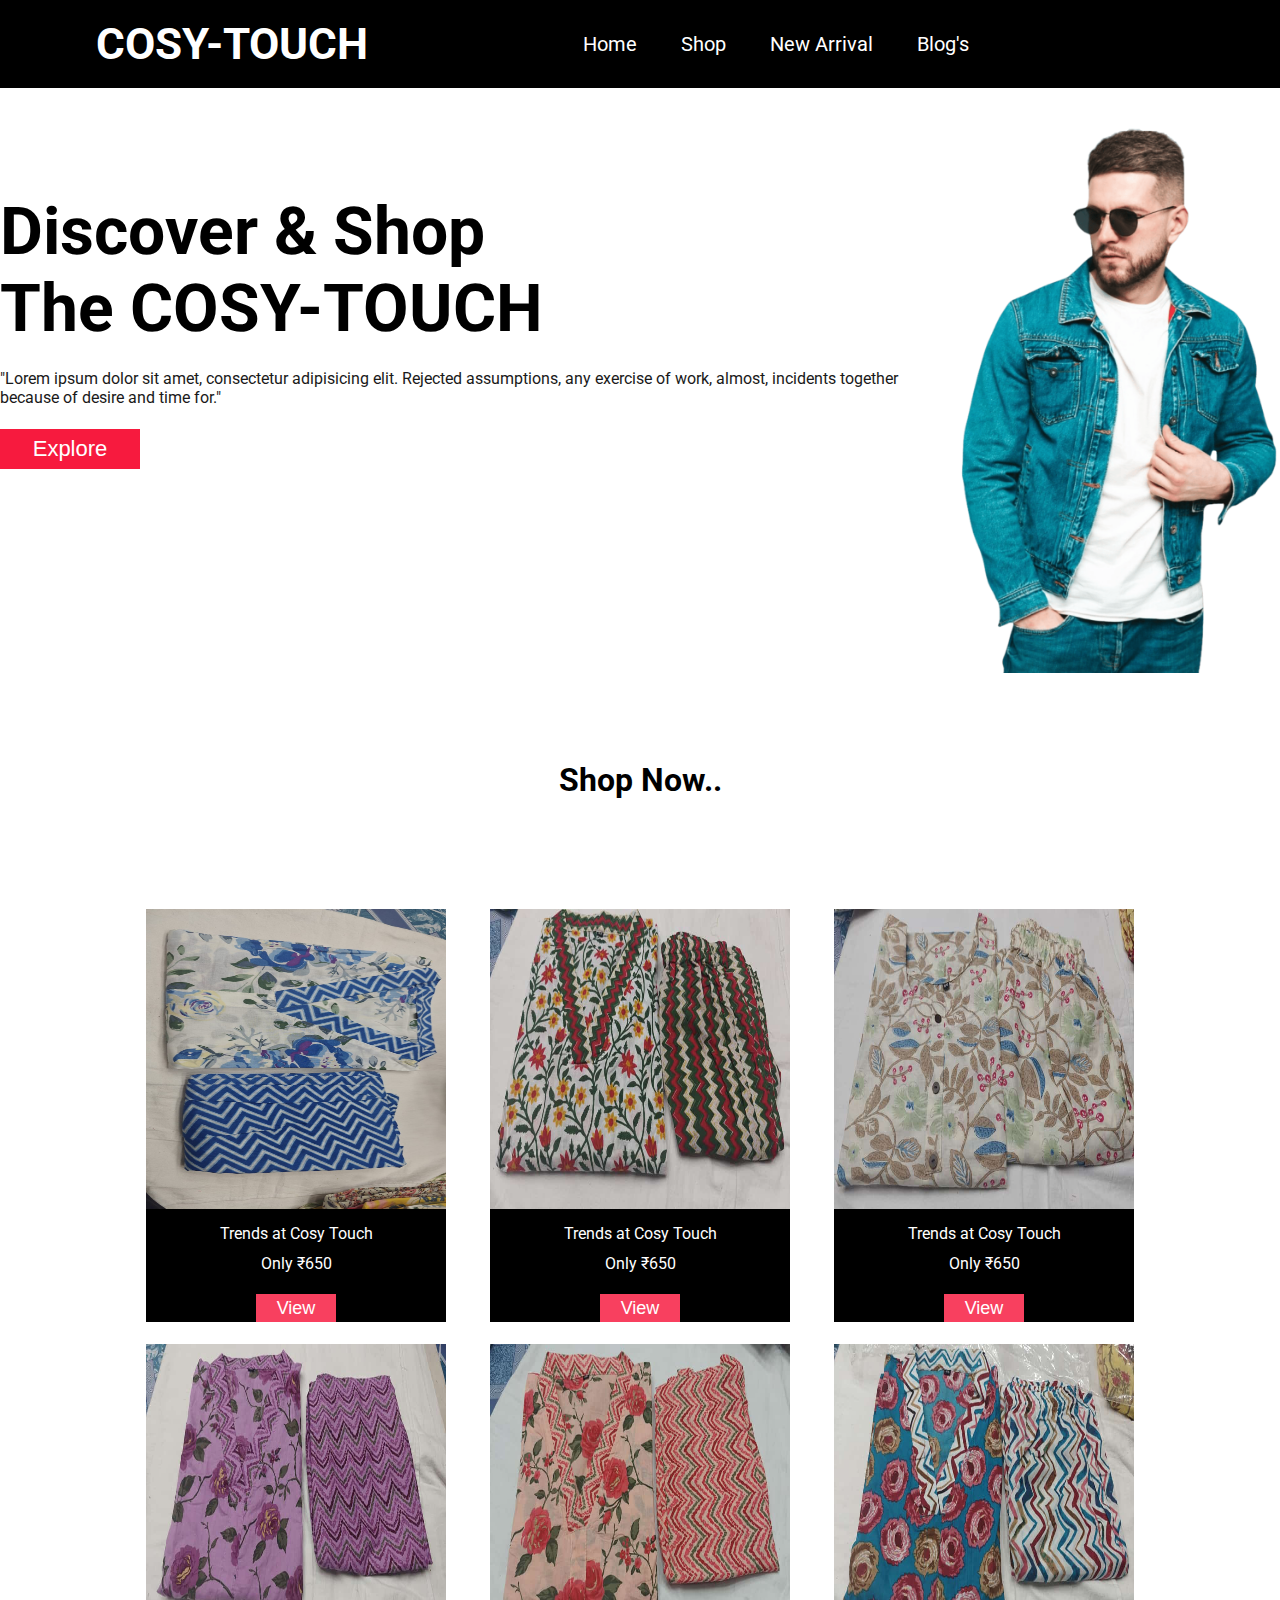
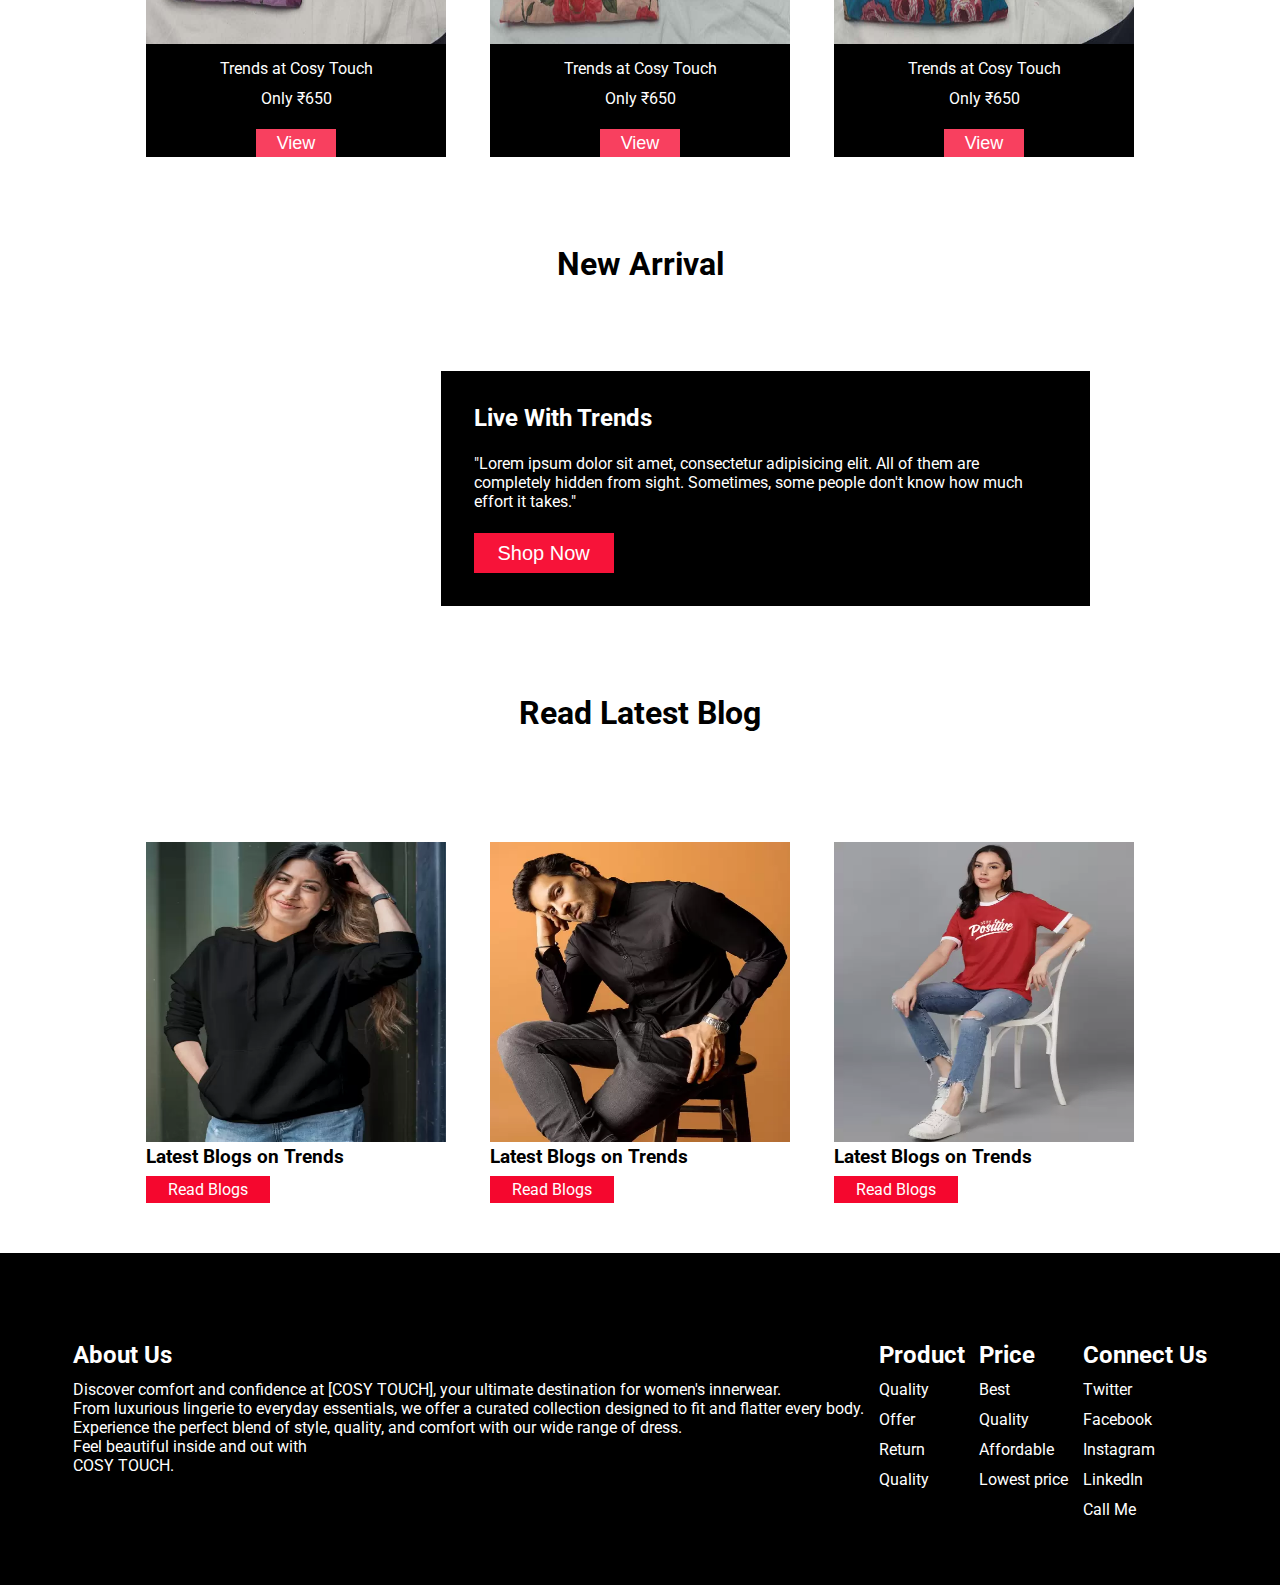
==== commit 5e62924b: "Update index.html" ====
--- a/index.html
+++ b/index.html
@@ -10,6 +10,17 @@
  
 </head>
 <body>
+    <button id="checkout">Checkout</button>
+<script>
+  document.getElementById('checkout').addEventListener('click', () => {
+    fetch('/create-checkout-session', { method: 'POST' })
+      .then((response) => response.json())
+      .then((data) => {
+        window.location.href = data.url;
+      });
+  });
+</script>
+
     <div class="container">
         <nav>
             <div class="logo">
@@ -162,4 +173,4 @@
     </div>
     <script src="js/script.js"></script>
 </body>
-</html>+</html>
